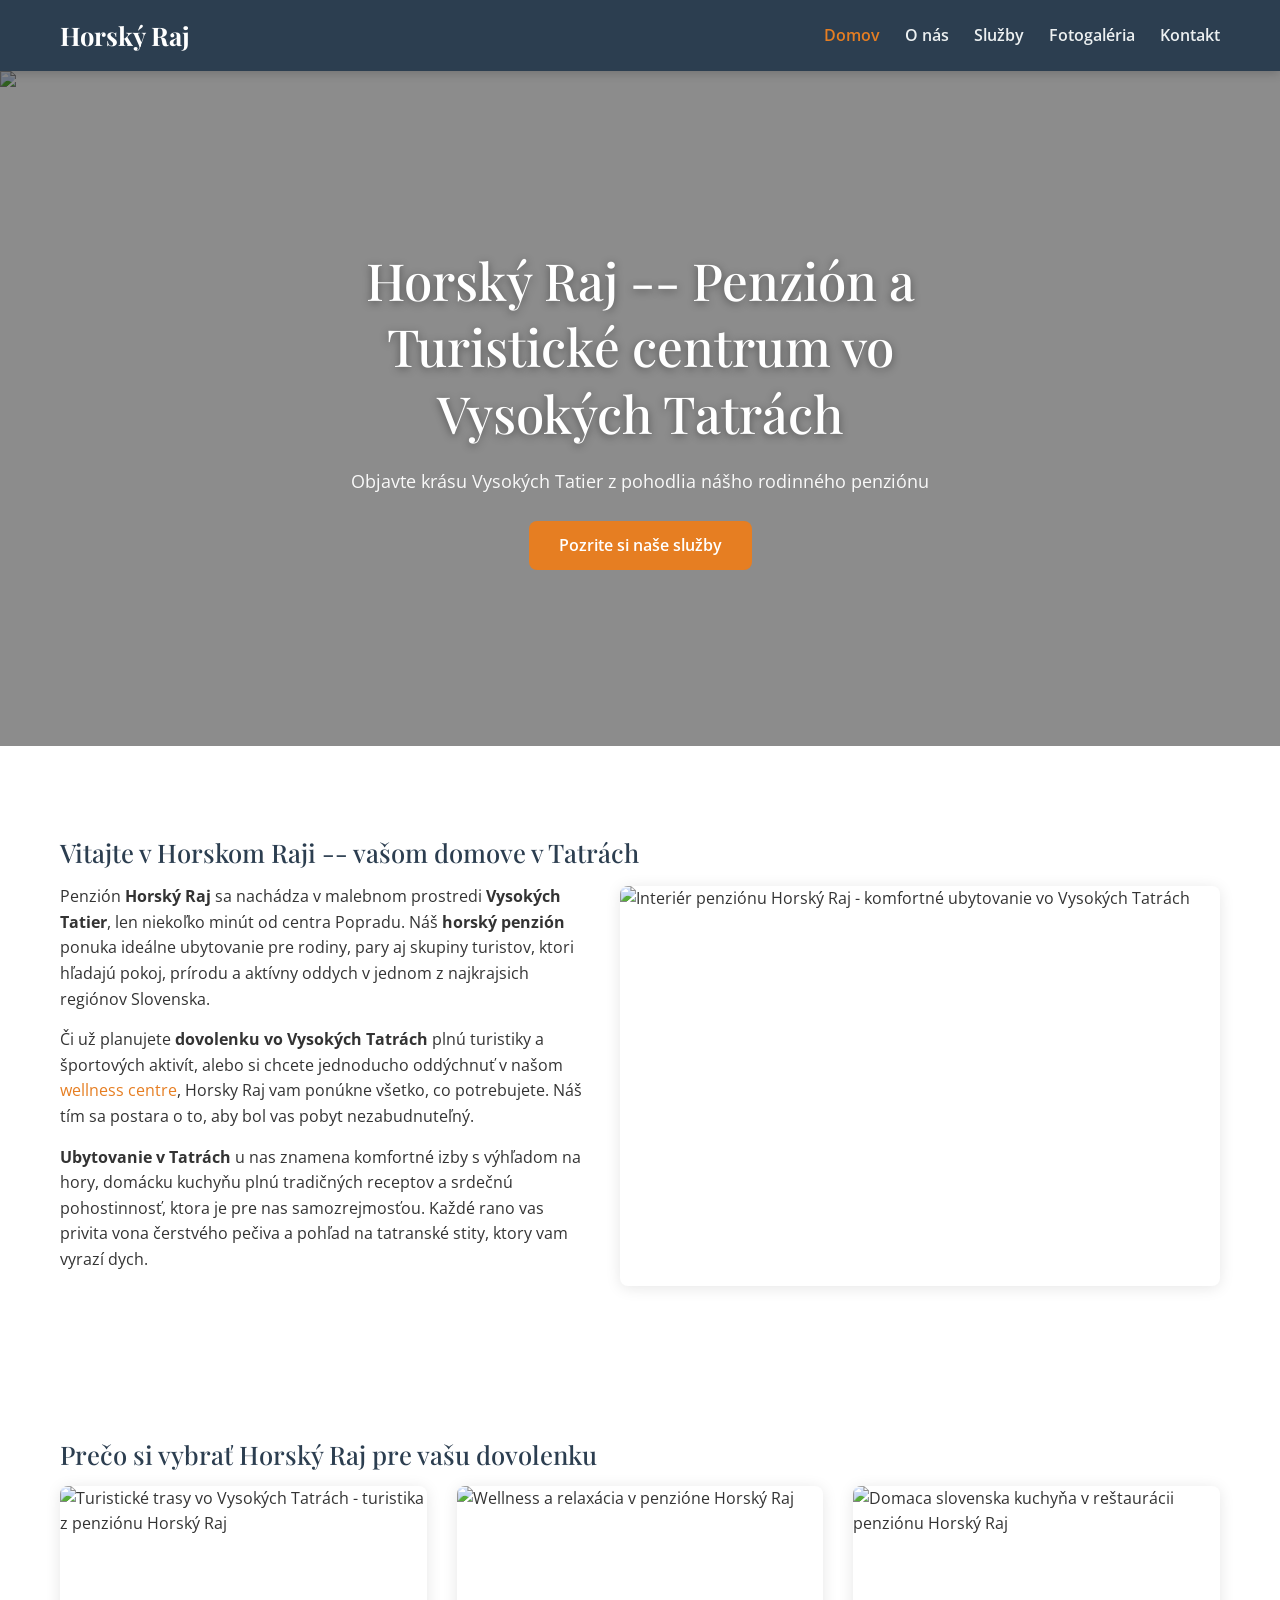
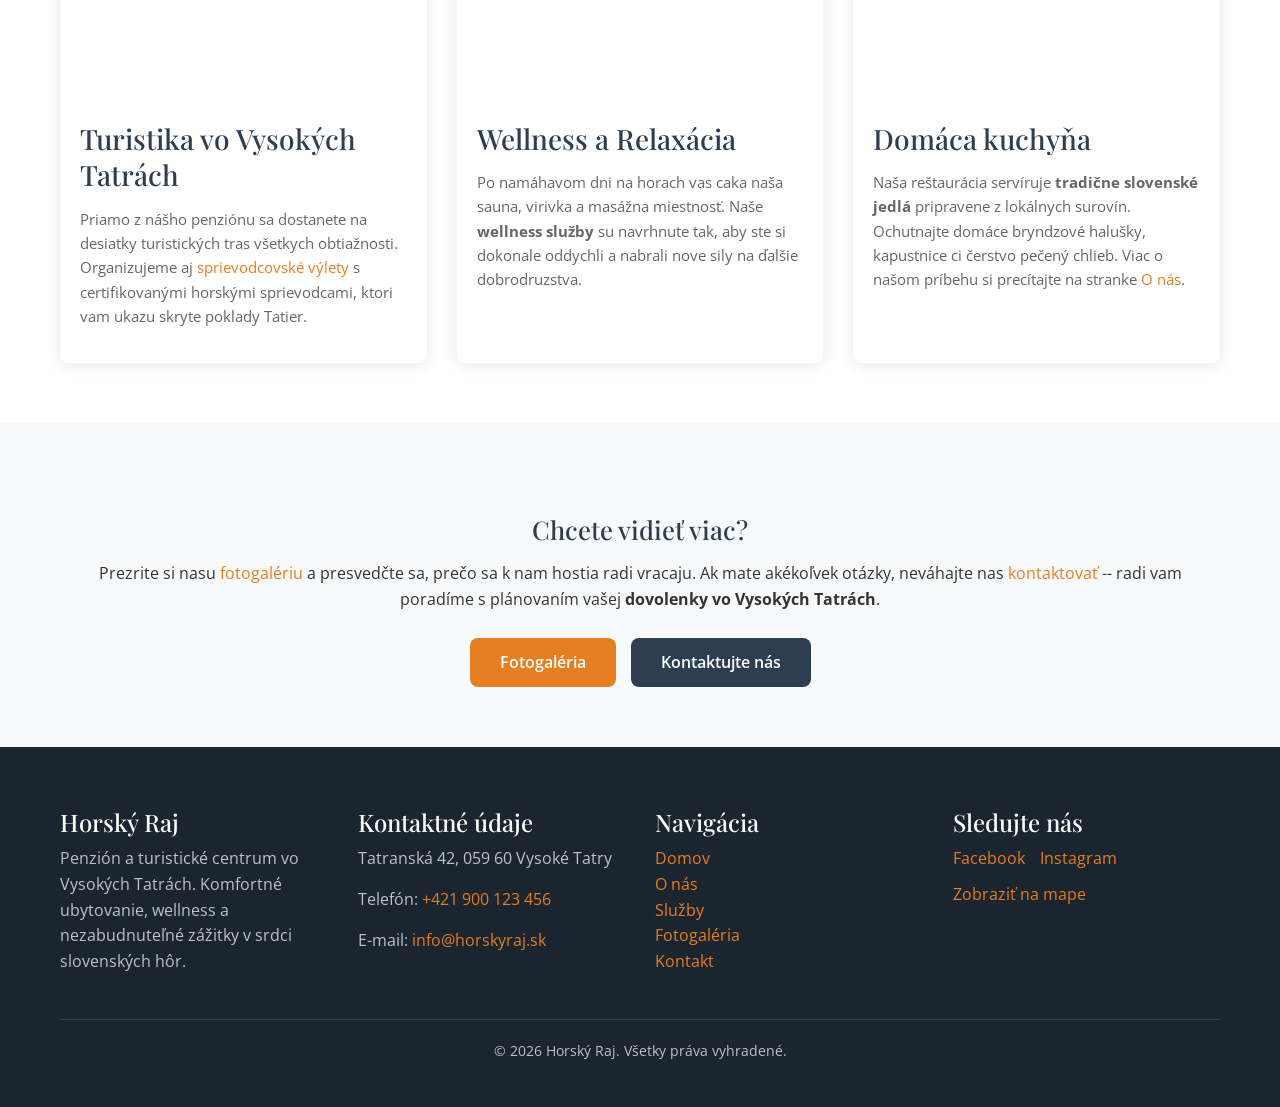
==== index.html @ 7f6a47d7 "First push" ====
<!DOCTYPE html>
<html lang="sk">
<head>
    <meta charset="UTF-8">
    <meta name="viewport" content="width=device-width, initial-scale=1.0">
    <title>Horský Raj - Penzión a Turistické centrum vo Vysokých Tatrách | Oficiálny web</title>
    <meta name="description" content="Horský Raj - penzión a turistické centrum v srdci Vysokých Tatier. Komfortné ubytovanie, wellness, turistika a nezabudnuteľná dovolenka v Tatrách.">
    <meta name="keywords" content="penzión Vysoké Tatry, ubytovanie Tatry, turistické centrum Poprad, horský penzión, dovolenka Vysoké Tatry, turistika Tatry, wellness Tatry, ubytovanie Poprad">
    <link rel="canonical" href="https://horskyraj.sk/index.html">
    <meta property="og:title" content="Horský Raj - Penzión a Turistické centrum vo Vysokých Tatrách">
    <meta property="og:description" content="Komfortné ubytovanie, wellness a turistika v srdci Vysokých Tatier. Uzite si dovolenku v Horskom Raji.">
    <meta property="og:image" content="https://horskyraj.sk/img/horsky-raj-og.jpg">
    <meta property="og:url" content="https://horskyraj.sk/index.html">
    <meta property="og:type" content="website">
    <meta property="og:locale" content="sk_SK">
    <link rel="icon" href="img/favicon.ico" type="image/x-icon">
    <link rel="preconnect" href="https://cdn.jsdelivr.net">
    <link rel="preconnect" href="https://fonts.googleapis.com">
    <link rel="preconnect" href="https://fonts.gstatic.com" crossorigin>
    <link href="https://fonts.googleapis.com/css2?family=Playfair+Display:wght@400;700&family=Open+Sans:wght@300;400;600;700&display=swap" rel="stylesheet">
<link rel="stylesheet" href="https://cdn.jsdelivr.net/npm/bootstrap@5.3.3/dist/css/bootstrap.min.css">
    <style>
        /* Critical CSS - inline for fast rendering, overrides Bootstrap */
        *{margin:0;padding:0;box-sizing:border-box}body{font-family:"Open Sans",Arial,sans-serif;color:#333;line-height:1.6}img{max-width:100%;height:auto;display:block}a{color:#e67e22;text-decoration:none}.container{max-width:1200px;margin:0 auto;padding:0 20px}h1,h2,h3,h4{font-family:"Playfair Display",Georgia,serif;color:#2c3e50;line-height:1.3}h1{font-size:2rem;margin-bottom:20px}h2{font-size:1.6rem;margin-bottom:15px;margin-top:30px}p{margin-bottom:15px}header.header{background:#2c3e50;position:sticky;top:0;z-index:1000;box-shadow:0 2px 10px rgba(0,0,0,.2)}nav.navbar{display:flex;justify-content:space-between;align-items:center;max-width:1200px;margin:0 auto;padding:15px 20px;flex-wrap:nowrap}nav.navbar .logo a{color:#fff;text-decoration:none;font-family:"Playfair Display",serif;font-size:1.6rem;font-weight:700}ul.nav-links{list-style:none !important;display:flex;gap:25px;margin:0;padding:0}ul.nav-links li{list-style:none !important;margin:0;padding:0}ul.nav-links a{color:#ecf0f1;text-decoration:none;font-weight:600;transition:color .3s}ul.nav-links a:hover,ul.nav-links a.active{color:#e67e22}.hero{position:relative;height:70vh;min-height:400px;overflow:hidden;display:flex;align-items:center;justify-content:center;text-align:center;color:#fff}.hero>img,.page-hero>img{position:absolute;top:0;left:0;width:100%;height:100%;object-fit:cover}.hero-overlay{position:absolute;top:0;left:0;width:100%;height:100%;background:rgba(0,0,0,.45)}.hero-content{position:relative;z-index:2;max-width:700px;padding:20px}.hero-content h1{color:#fff;font-size:2.2rem;text-shadow:0 2px 8px rgba(0,0,0,.4)}.hero-subtitle{font-size:1.15rem;margin-bottom:25px;opacity:.95}.page-hero{position:relative;overflow:hidden;display:flex;align-items:center;justify-content:center;text-align:center;color:#fff}.page-hero-small{height:35vh;min-height:250px}.page-hero .hero-content h1{color:#fff}.hamburger{display:none;flex-direction:column;cursor:pointer;gap:5px}.hamburger span{width:25px;height:3px;background:#fff;transition:.3s}.section{padding:60px 0}.btn-cta{display:inline-block;background-color:#e67e22;color:#fff;padding:12px 30px;border-radius:8px;font-weight:600;text-decoration:none;border:none;cursor:pointer}.footer{background-color:#1a252f;color:#bdc3c7;padding:60px 0 30px}.footer h4{color:#fff}.footer a{color:#e67e22}.footer ul{list-style:none !important;padding:0;margin:0}.footer-grid{display:grid;grid-template-columns:1fr;gap:30px}.footer-bottom{margin-top:30px;padding-top:20px;border-top:1px solid #34495e;text-align:center;font-size:.85rem}.section-intro{font-size:1.1rem;max-width:800px;margin-bottom:30px;color:#666}.gallery-filter{display:flex;flex-wrap:wrap;gap:10px;margin-bottom:30px}.filter-btn{padding:8px 20px;background-color:#f8f9fa;border:2px solid #dee2e6;border-radius:25px;cursor:pointer;font-weight:600;font-size:.9rem;color:#333;transition:all .3s}.filter-btn:hover,.filter-btn.active{background-color:#e67e22;border-color:#e67e22;color:#fff}.gallery-grid{display:grid;grid-template-columns:repeat(2,1fr);gap:10px}.gallery-item{overflow:hidden;border-radius:8px;cursor:pointer}.gallery-item img{width:100%;height:180px;object-fit:cover}.gallery-item.hidden{display:none !important}.gallery-item{display:block}.lightbox-trigger{display:block}.contact-grid{display:grid;grid-template-columns:1fr;gap:60px}.form-group{margin-bottom:20px}.form-group label{display:block;margin-bottom:6px;font-weight:600;color:#2c3e50}.form-group input,.form-group textarea{width:100%;padding:12px 15px;border:2px solid #dee2e6;border-radius:8px;font-size:1rem}.service-block{padding:30px 0;border-bottom:1px solid #e0e0e0}.service-block:last-child{border-bottom:0}.content-article{max-width:800px}.content-article h2{margin-top:0}.social-links{display:flex;gap:15px;margin-bottom:10px}.intro-grid{display:grid;grid-template-columns:1fr;gap:30px;align-items:center}.features-grid{display:grid;grid-template-columns:1fr;gap:30px}.feature-card{background:#fff;border-radius:8px;overflow:hidden;box-shadow:0 2px 15px rgba(0,0,0,.1)}.feature-card img{width:100%;height:220px;object-fit:cover}.feature-card h3{padding:15px 20px 5px;margin-top:0}.feature-card p{padding:0 20px 20px;color:#666;font-size:.95rem}.cta-section{background-color:#f8f9fa}.text-center{text-align:center}.cta-buttons{display:flex;gap:15px;justify-content:center;margin-top:25px;flex-wrap:wrap}.btn-cta-secondary{background-color:#2c3e50}.map-wrapper{border-radius:8px;overflow:hidden;box-shadow:0 2px 15px rgba(0,0,0,.1)}.map-wrapper iframe{display:block}.map-section{margin-top:60px}.contact-info-block{margin-bottom:25px}.contact-info-block h3{margin-top:0;margin-bottom:8px}.contact-info-block p{margin-bottom:5px;color:#666}.form-error{color:#e74c3c;font-size:.85rem;margin-top:4px;display:block}.form-success{background-color:#d4edda;color:#155724;padding:15px 20px;border-radius:8px;margin-top:15px}.lightbox{display:none;position:fixed;top:0;left:0;width:100%;height:100%;background-color:rgba(0,0,0,.9);z-index:2000;align-items:center;justify-content:center}.lightbox.active{display:flex}.lightbox-content{max-width:90%;max-height:85vh;text-align:center}.lightbox-content img{max-width:100%;max-height:80vh;object-fit:contain;margin:0 auto}.lightbox-caption{color:#fff;margin-top:15px}.lightbox-close{position:absolute;top:20px;right:25px;font-size:2.5rem;color:#fff;background:0;border:0;cursor:pointer;z-index:2001}.lightbox-prev,.lightbox-next{position:absolute;top:50%;transform:translateY(-50%);font-size:3rem;color:#fff;background:0;border:0;cursor:pointer;z-index:2001;padding:10px}.lightbox-prev{left:15px}.lightbox-next{right:15px}.intro-image img{border-radius:8px;box-shadow:0 2px 15px rgba(0,0,0,.1)}@media(min-width:768px){h1{font-size:2.5rem}.hero-content h1{font-size:2.8rem}.intro-grid{grid-template-columns:1.2fr 1fr}.features-grid{grid-template-columns:repeat(2,1fr)}.gallery-grid{grid-template-columns:repeat(3,1fr);gap:15px}.gallery-item img{height:200px}.contact-grid{grid-template-columns:1.2fr 1fr}.footer-grid{grid-template-columns:repeat(2,1fr)}}@media(min-width:1024px){h1{font-size:2.8rem}.hero{height:75vh}.hero-content h1{font-size:3.2rem}.features-grid{grid-template-columns:repeat(3,1fr)}.gallery-grid{grid-template-columns:repeat(4,1fr)}.gallery-item img{height:220px}.footer-grid{grid-template-columns:repeat(4,1fr)}}@media(max-width:768px){ul.nav-links{display:none;position:absolute;top:100%;left:0;width:100%;background:#2c3e50;flex-direction:column;padding:20px;gap:15px;box-shadow:0 5px 15px rgba(0,0,0,.2)}ul.nav-links.active{display:flex}.hamburger{display:flex}.hero{height:50vh;min-height:300px}.page-hero-small{height:25vh;min-height:180px}.cta-buttons{flex-direction:column;align-items:center}}
    </style>
    <link rel="stylesheet" href="css/style.min.css">
    <script type="application/ld+json">
    {
        "@context": "https://schema.org",
        "@type": "LodgingBusiness",
        "name": "Horsky Raj",
        "description": "Penzión a turistické centrum vo Vysokých Tatrách ponúkajúce komfortné ubytovanie, wellness služby a organizované turistické výlety.",
        "url": "https://horskyraj.sk",
        "telephone": "+421 900 123 456",
        "email": "info@horskyraj.sk",
        "address": {
            "@type": "PostalAddress",
            "streetAddress": "Tatranská 42",
            "addressLocality": "Vysoké Tatry",
            "postalCode": "059 60",
            "addressCountry": "SK"
        },
        "geo": {
            "@type": "GeoCoordinates",
            "latitude": "49.1399",
            "longitude": "20.2861"
        },
        "image": "https://horskyraj.sk/img/horsky-raj-og.jpg",
        "priceRange": "$$",
        "openingHours": "Mo-Su 00:00-24:00"
    }
    </script>
</head>
<body>
    <header class="header">
        <nav class="navbar" aria-label="Hlavna navigácia">
            <div class="logo">
                <a href="index.html">Horský Raj</a>
            </div>
            <div class="hamburger" id="hamburger" aria-label="Otvorit menu" role="button" tabindex="0">
                <span></span>
                <span></span>
                <span></span>
            </div>
            <ul class="nav-links" id="navLinks">
                <li><a href="index.html" class="active">Domov</a></li>
                <li><a href="o-nas.html">O nás</a></li>
                <li><a href="sluzby.html">Služby</a></li>
                <li><a href="fotogaleria.html">Fotogaléria</a></li>
                <li><a href="kontakt.html">Kontakt</a></li>
            </ul>
        </nav>
    </header>

    <section class="hero">
        <img src="https://images.unsplash.com/photo-1506905925346-21bda4d32df4?w=1920&h=1080&fit=crop&q=80" alt="Panorámatický pohľad na Vysoké Tatry - penzión Horsky Raj" width="1920" height="1080">
        <div class="hero-overlay"></div>
        <div class="hero-content">
            <h1>Horský Raj -- Penzión a Turistické centrum vo Vysokých Tatrách</h1>
            <p class="hero-subtitle">Objavte krásu Vysokých Tatier z pohodlia nášho rodinného penziónu</p>
            <a href="sluzby.html" class="btn-cta">Pozrite si naše služby</a>
        </div>
    </section>

    <main>
        <section class="section intro-section">
            <div class="container">
                <h2>Vitajte v Horskom Raji -- vašom domove v Tatrách</h2>
                <div class="intro-grid">
                    <div class="intro-text">
                        <p>
                            Penzión <strong>Horský Raj</strong> sa nachádza v malebnom prostredi <strong>Vysokých Tatier</strong>,
                            len niekoľko minút od centra Popradu. Náš <strong>horský penzión</strong> ponuka ideálne
                            ubytovanie pre rodiny, pary aj skupiny turistov, ktori hľadajú pokoj, prírodu
                            a aktívny oddych v jednom z najkrajsich regiónov Slovenska.
                        </p>
                        <p>
                            Či už planujete <strong>dovolenku vo Vysokých Tatrách</strong> plnú turistiky a športových
                            aktivít, alebo si chcete jednoducho oddýchnuť v našom <a href="sluzby.html">wellness centre</a>,
                            Horsky Raj vam ponúkne všetko, co potrebujete. Náš tím sa postara o to, aby bol
                            vas pobyt nezabudnuteľný.
                        </p>
                        <p>
                            <strong>Ubytovanie v Tatrách</strong> u nas znamena komfortné izby s výhľadom na hory,
                            domácku kuchyňu plnú tradičných receptov a srdečnú pohostinnosť, ktora je
                            pre nas samozrejmosťou. Každé rano vas privita vona čerstvého pečiva a pohľad
                            na tatranské stity, ktory vam vyrazí dych.
                        </p>
                    </div>
                    <div class="intro-image">
                        <img src="https://images.unsplash.com/photo-1578683010236-d716f9a3f461?w=600&h=400&fit=crop&q=80" alt="Interiér penziónu Horský Raj - komfortné ubytovanie vo Vysokých Tatrách" width="600" height="400" loading="lazy">
                    </div>
                </div>
            </div>
        </section>

        <section class="section features-section">
            <div class="container">
                <h2>Prečo si vybrať Horský Raj pre vašu dovolenku</h2>
                <div class="features-grid">
                    <div class="feature-card">
                        <img src="https://images.unsplash.com/photo-1551632811-561732d1e306?w=400&h=300&fit=crop&q=80" alt="Turistické trasy vo Vysokých Tatrách - turistika z penziónu Horský Raj" width="400" height="300" loading="lazy">
                        <h3>Turistika vo Vysokých Tatrách</h3>
                        <p>
                            Priamo z nášho penziónu sa dostanete na desiatky turistických tras všetkych
                            obtiažnosti. Organizujeme aj <a href="sluzby.html">sprievodcovské výlety</a> s certifikovanými
                            horskými sprievodcami, ktori vam ukazu skryte poklady Tatier.
                        </p>
                    </div>
                    <div class="feature-card">
                        <img src="https://images.unsplash.com/photo-1507652313519-d4e9174996dd?w=400&h=300&fit=crop&q=80" alt="Wellness a relaxácia v penzióne Horský Raj" width="400" height="300" loading="lazy">
                        <h3>Wellness a Relaxácia</h3>
                        <p>
                            Po namáhavom dni na horach vas caka naša sauna, virivka a masážna miestnosť.
                            Naše <strong>wellness služby</strong> su navrhnute tak, aby ste si dokonale oddychli
                            a nabrali nove sily na ďalšie dobrodruzstva.
                        </p>
                    </div>
                    <div class="feature-card">
                        <img src="https://images.unsplash.com/photo-1414235077428-338989a2e8c0?w=400&h=300&fit=crop&q=80" alt="Domaca slovenska kuchyňa v reštaurácii penziónu Horský Raj" width="400" height="300" loading="lazy">
                        <h3>Domáca kuchyňa</h3>
                        <p>
                            Naša reštaurácia servíruje <strong>tradične slovenské jedlá</strong> pripravene z lokálnych
                            surovín. Ochutnajte domáce bryndzové halušky, kapustnice ci čerstvo pečený
                            chlieb. Viac o našom príbehu si precítajte na stranke
                            <a href="o-nas.html">O nás</a>.
                        </p>
                    </div>
                </div>
            </div>
        </section>

        <section class="section cta-section">
            <div class="container text-center">
                <h2>Chcete vidieť viac?</h2>
                <p>
                    Prezrite si nasu <a href="fotogaleria.html">fotogalériu</a> a presvedčte sa, prečo sa k nam
                    hostia radi vracaju. Ak mate akékoľvek otázky, neváhajte nas
                    <a href="kontakt.html">kontaktovať</a> -- radi vam poradíme s plánovaním vašej
                    <strong>dovolenky vo Vysokých Tatrách</strong>.
                </p>
                <div class="cta-buttons">
                    <a href="fotogaleria.html" class="btn-cta">Fotogaléria</a>
                    <a href="kontakt.html" class="btn-cta btn-cta-secondary">Kontaktujte nás</a>
                </div>
            </div>
        </section>
    </main>

    <footer class="footer">
        <div class="container">
            <div class="footer-grid">
                <div class="footer-col">
                    <h4>Horský Raj</h4>
                    <p>Penzión a turistické centrum vo Vysokých Tatrách. Komfortné ubytovanie, wellness a nezabudnuteľné zážitky v srdci slovenských hôr.</p>
                </div>
                <div class="footer-col">
                    <h4>Kontaktné údaje</h4>
                    <p>Tatranská 42, 059 60 Vysoké Tatry</p>
                    <p>Telefón: <a href="tel:+421900123456">+421 900 123 456</a></p>
                    <p>E-mail: <a href="mailto:info@horskyraj.sk">info@horskyraj.sk</a></p>
                </div>
                <div class="footer-col">
                    <h4>Navigácia</h4>
                    <ul>
                        <li><a href="index.html">Domov</a></li>
                        <li><a href="o-nas.html">O nás</a></li>
                        <li><a href="sluzby.html">Služby</a></li>
                        <li><a href="fotogaleria.html">Fotogaléria</a></li>
                        <li><a href="kontakt.html">Kontakt</a></li>
                    </ul>
                </div>
                <div class="footer-col">
                    <h4>Sledujte nás</h4>
                    <div class="social-links">
                        <a href="https://facebook.com/horskyraj" target="_blank" rel="noopener noreferrer" aria-label="Facebook">Facebook</a>
                        <a href="https://instagram.com/horskyraj" target="_blank" rel="noopener noreferrer" aria-label="Instagram">Instagram</a>
                    </div>
                    <p class="footer-map-link"><a href="https://maps.google.com/?q=49.1399,20.2861" target="_blank" rel="noopener noreferrer">Zobraziť na mape</a></p>
                </div>
            </div>
            <div class="footer-bottom">
                <p>&copy; 2026 Horský Raj. Všetky práva vyhradené.</p>
            </div>
        </div>
    </footer>

    <!-- Google Analytics GA4 -->
    <!-- <script async src="https://www.googletagmanager.com/gtag/js?id=G-XXXXXXXXXX"></script>
    <script>
        window.dataLayer = window.dataLayer || [];
        function gtag(){dataLayer.push(arguments);}
        gtag('js', new Date());
        gtag('config', 'G-XXXXXXXXXX');
    </script> -->

    <script src="https://cdn.jsdelivr.net/npm/jquery@3.7.1/dist/jquery.min.js"></script>
    <script src="js/main.min.js" defer></script>
</body>
</html>
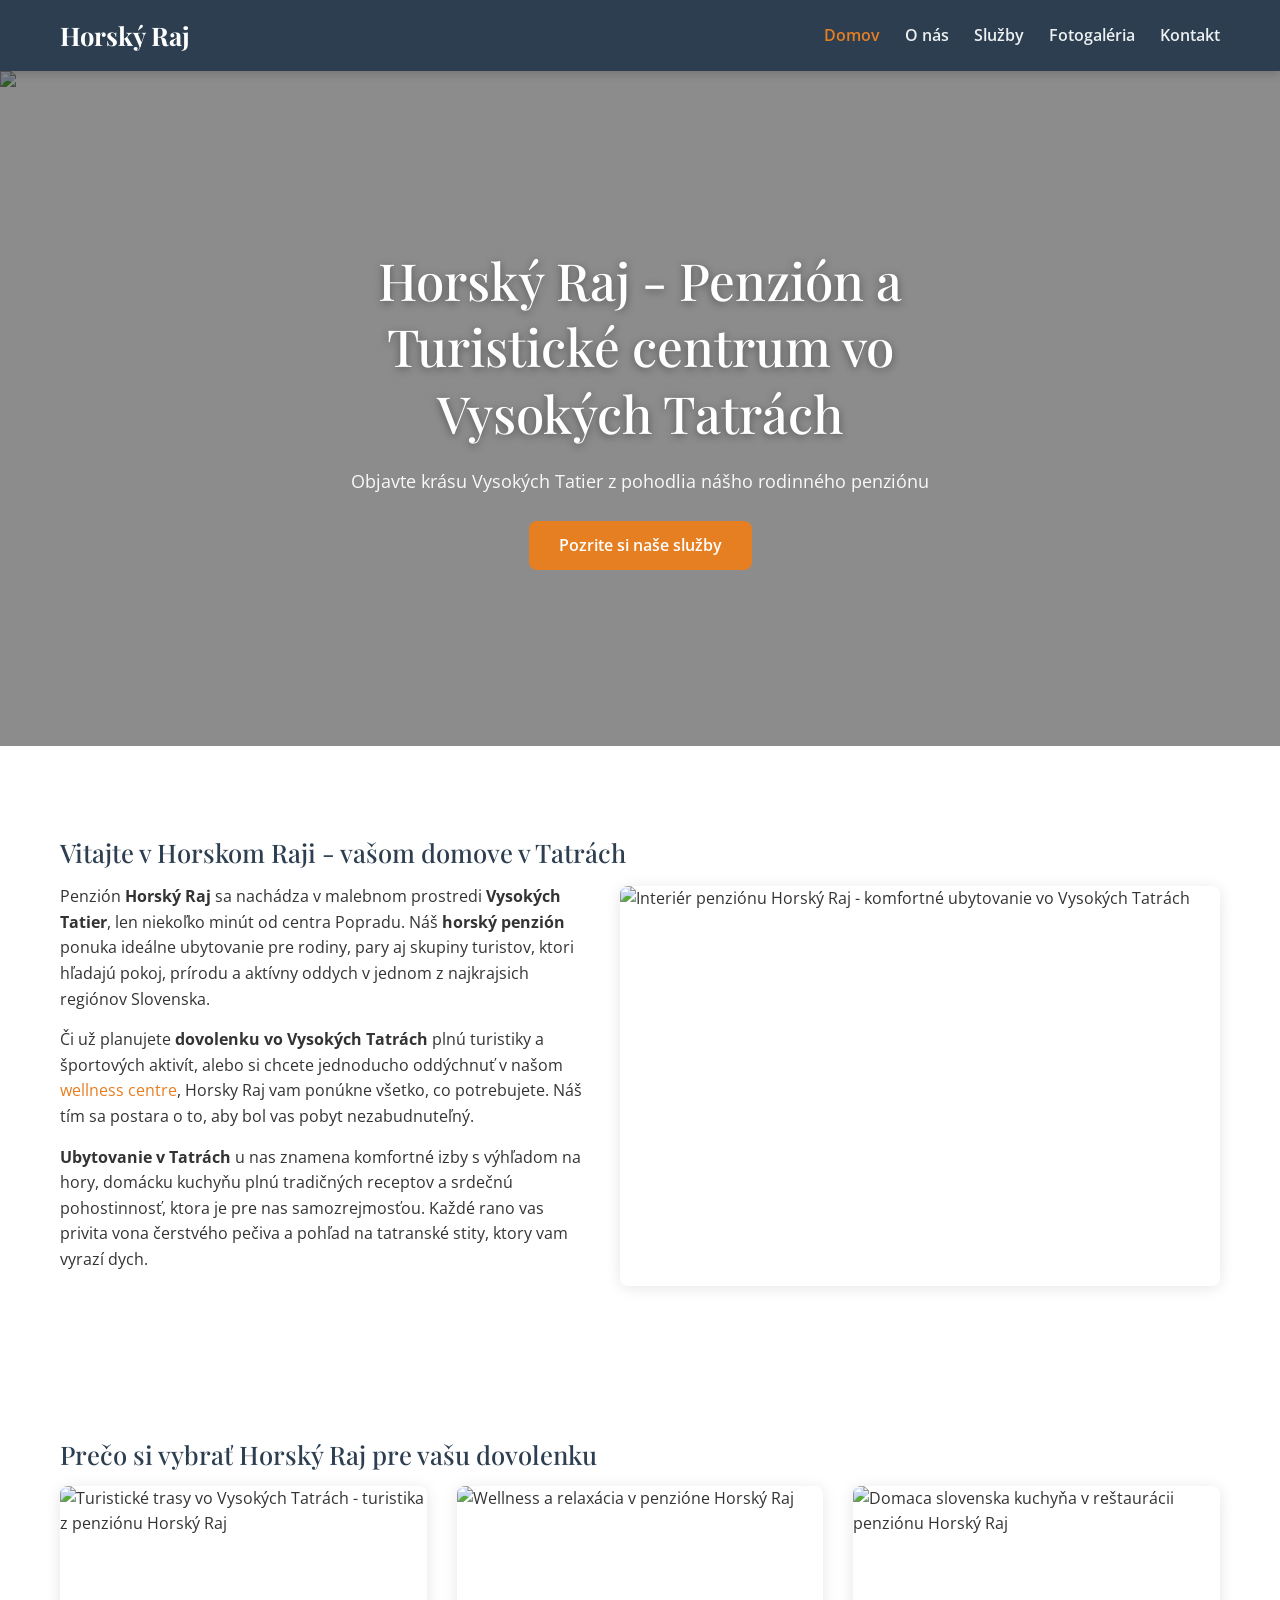
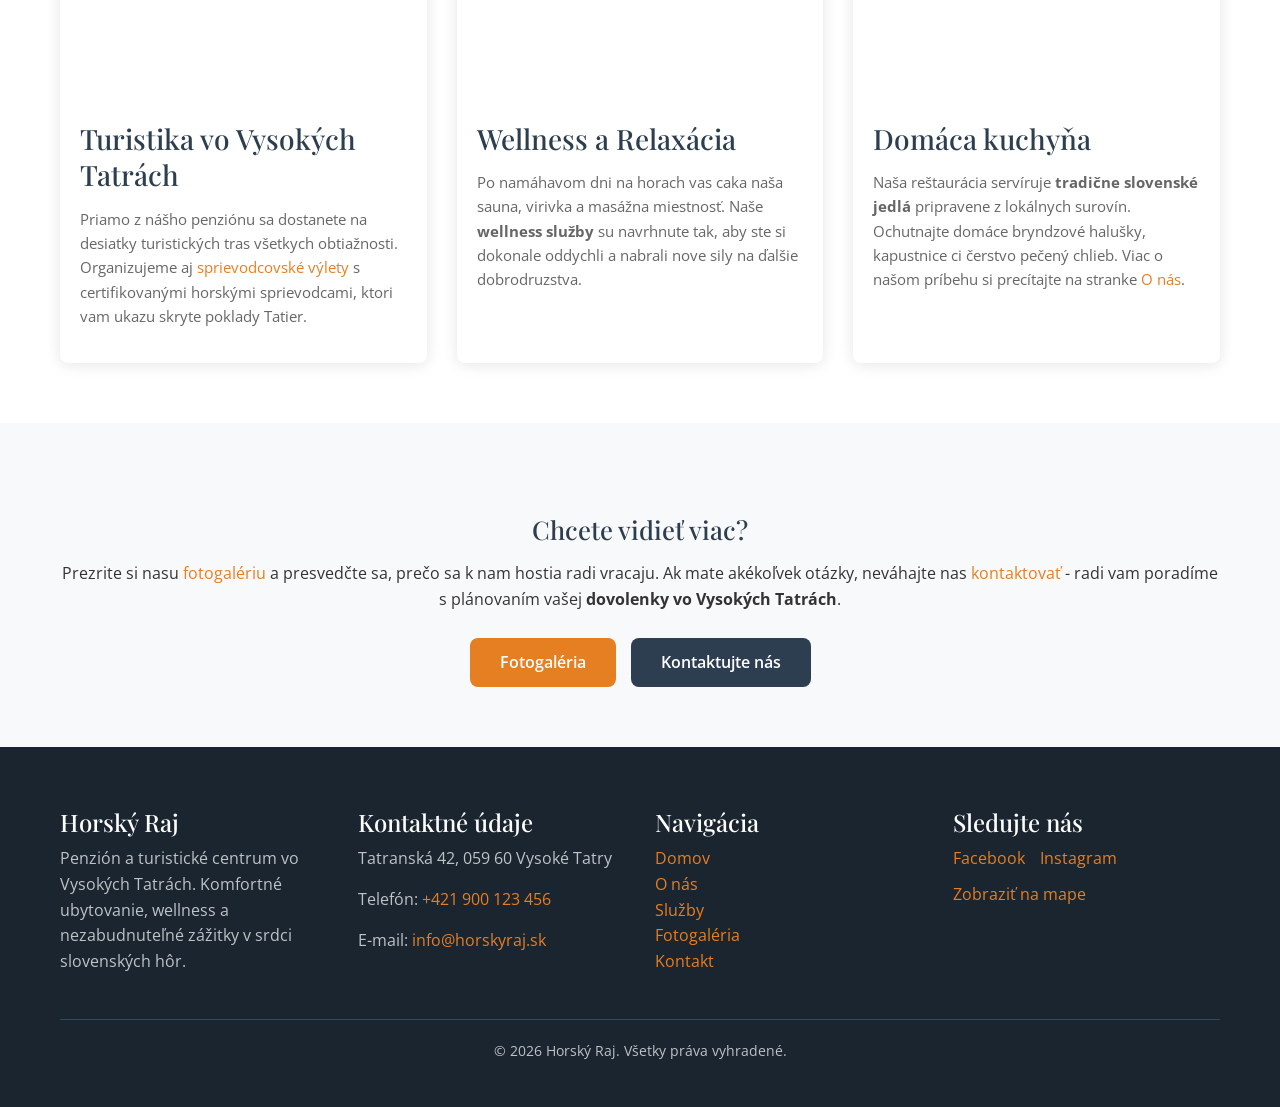
==== commit 99484284: "Update index.html" ====
--- a/index.html
+++ b/index.html
@@ -1,6 +1,15 @@
 <!DOCTYPE html>
 <html lang="sk">
 <head>
+    <!-- Google tag (gtag.js) -->
+<script async src="https://www.googletagmanager.com/gtag/js?id=G-PCBCN3Z1TP"></script>
+<script>
+  window.dataLayer = window.dataLayer || [];
+  function gtag(){dataLayer.push(arguments);}
+  gtag('js', new Date());
+
+  gtag('config', 'G-PCBCN3Z1TP');
+</script>
     <meta charset="UTF-8">
     <meta name="viewport" content="width=device-width, initial-scale=1.0">
     <title>Horský Raj - Penzión a Turistické centrum vo Vysokých Tatrách | Oficiálny web</title>
@@ -76,7 +85,7 @@
         <img src="https://images.unsplash.com/photo-1506905925346-21bda4d32df4?w=1920&h=1080&fit=crop&q=80" alt="Panorámatický pohľad na Vysoké Tatry - penzión Horsky Raj" width="1920" height="1080">
         <div class="hero-overlay"></div>
         <div class="hero-content">
-            <h1>Horský Raj -- Penzión a Turistické centrum vo Vysokých Tatrách</h1>
+            <h1>Horský Raj - Penzión a Turistické centrum vo Vysokých Tatrách</h1>
             <p class="hero-subtitle">Objavte krásu Vysokých Tatier z pohodlia nášho rodinného penziónu</p>
             <a href="sluzby.html" class="btn-cta">Pozrite si naše služby</a>
         </div>
@@ -85,7 +94,7 @@
     <main>
         <section class="section intro-section">
             <div class="container">
-                <h2>Vitajte v Horskom Raji -- vašom domove v Tatrách</h2>
+                <h2>Vitajte v Horskom Raji - vašom domove v Tatrách</h2>
                 <div class="intro-grid">
                     <div class="intro-text">
                         <p>
@@ -156,7 +165,7 @@
                 <p>
                     Prezrite si nasu <a href="fotogaleria.html">fotogalériu</a> a presvedčte sa, prečo sa k nam
                     hostia radi vracaju. Ak mate akékoľvek otázky, neváhajte nas
-                    <a href="kontakt.html">kontaktovať</a> -- radi vam poradíme s plánovaním vašej
+                    <a href="kontakt.html">kontaktovať</a> - radi vam poradíme s plánovaním vašej
                     <strong>dovolenky vo Vysokých Tatrách</strong>.
                 </p>
                 <div class="cta-buttons">
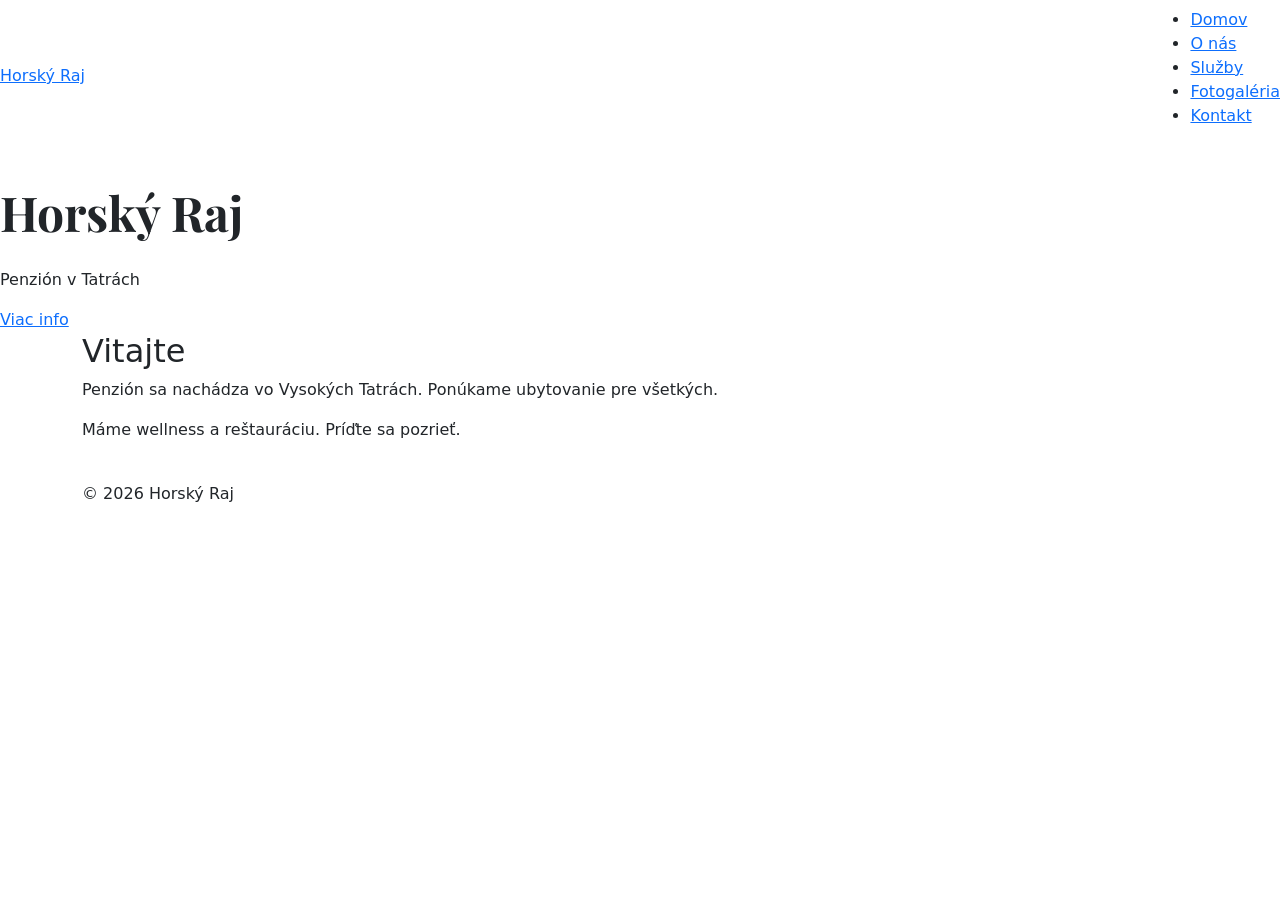
==== commit 75f2d3d0: "Update index.html" ====
--- a/index.html
+++ b/index.html
@@ -1,78 +1,32 @@
 <!DOCTYPE html>
 <html lang="sk">
 <head>
-    <!-- Google tag (gtag.js) -->
-<script async src="https://www.googletagmanager.com/gtag/js?id=G-PCBCN3Z1TP"></script>
-<script>
-  window.dataLayer = window.dataLayer || [];
-  function gtag(){dataLayer.push(arguments);}
-  gtag('js', new Date());
-
-  gtag('config', 'G-PCBCN3Z1TP');
-</script>
     <meta charset="UTF-8">
     <meta name="viewport" content="width=device-width, initial-scale=1.0">
-    <title>Horský Raj - Penzión a Turistické centrum vo Vysokých Tatrách | Oficiálny web</title>
-    <meta name="description" content="Horský Raj - penzión a turistické centrum v srdci Vysokých Tatier. Komfortné ubytovanie, wellness, turistika a nezabudnuteľná dovolenka v Tatrách.">
-    <meta name="keywords" content="penzión Vysoké Tatry, ubytovanie Tatry, turistické centrum Poprad, horský penzión, dovolenka Vysoké Tatry, turistika Tatry, wellness Tatry, ubytovanie Poprad">
-    <link rel="canonical" href="https://horskyraj.sk/index.html">
-    <meta property="og:title" content="Horský Raj - Penzión a Turistické centrum vo Vysokých Tatrách">
-    <meta property="og:description" content="Komfortné ubytovanie, wellness a turistika v srdci Vysokých Tatier. Uzite si dovolenku v Horskom Raji.">
-    <meta property="og:image" content="https://horskyraj.sk/img/horsky-raj-og.jpg">
-    <meta property="og:url" content="https://horskyraj.sk/index.html">
-    <meta property="og:type" content="website">
-    <meta property="og:locale" content="sk_SK">
-    <link rel="icon" href="img/favicon.ico" type="image/x-icon">
-    <link rel="preconnect" href="https://cdn.jsdelivr.net">
-    <link rel="preconnect" href="https://fonts.googleapis.com">
-    <link rel="preconnect" href="https://fonts.gstatic.com" crossorigin>
+    <title>Web</title> 
+    <!-- SEO a meta tagy boli odstránené -->
+    
     <link href="https://fonts.googleapis.com/css2?family=Playfair+Display:wght@400;700&family=Open+Sans:wght@300;400;600;700&display=swap" rel="stylesheet">
-<link rel="stylesheet" href="https://cdn.jsdelivr.net/npm/bootstrap@5.3.3/dist/css/bootstrap.min.css">
+    <link rel="stylesheet" href="https://cdn.jsdelivr.net/npm/bootstrap@5.3.3/dist/css/bootstrap.min.css">
+    
+    <!-- Odkaz na veľký, neminifikovaný CSS súbor (simulácia) -->
+    <link rel="stylesheet" href="css/style.css"> 
+    
     <style>
-        /* Critical CSS - inline for fast rendering, overrides Bootstrap */
-        *{margin:0;padding:0;box-sizing:border-box}body{font-family:"Open Sans",Arial,sans-serif;color:#333;line-height:1.6}img{max-width:100%;height:auto;display:block}a{color:#e67e22;text-decoration:none}.container{max-width:1200px;margin:0 auto;padding:0 20px}h1,h2,h3,h4{font-family:"Playfair Display",Georgia,serif;color:#2c3e50;line-height:1.3}h1{font-size:2rem;margin-bottom:20px}h2{font-size:1.6rem;margin-bottom:15px;margin-top:30px}p{margin-bottom:15px}header.header{background:#2c3e50;position:sticky;top:0;z-index:1000;box-shadow:0 2px 10px rgba(0,0,0,.2)}nav.navbar{display:flex;justify-content:space-between;align-items:center;max-width:1200px;margin:0 auto;padding:15px 20px;flex-wrap:nowrap}nav.navbar .logo a{color:#fff;text-decoration:none;font-family:"Playfair Display",serif;font-size:1.6rem;font-weight:700}ul.nav-links{list-style:none !important;display:flex;gap:25px;margin:0;padding:0}ul.nav-links li{list-style:none !important;margin:0;padding:0}ul.nav-links a{color:#ecf0f1;text-decoration:none;font-weight:600;transition:color .3s}ul.nav-links a:hover,ul.nav-links a.active{color:#e67e22}.hero{position:relative;height:70vh;min-height:400px;overflow:hidden;display:flex;align-items:center;justify-content:center;text-align:center;color:#fff}.hero>img,.page-hero>img{position:absolute;top:0;left:0;width:100%;height:100%;object-fit:cover}.hero-overlay{position:absolute;top:0;left:0;width:100%;height:100%;background:rgba(0,0,0,.45)}.hero-content{position:relative;z-index:2;max-width:700px;padding:20px}.hero-content h1{color:#fff;font-size:2.2rem;text-shadow:0 2px 8px rgba(0,0,0,.4)}.hero-subtitle{font-size:1.15rem;margin-bottom:25px;opacity:.95}.page-hero{position:relative;overflow:hidden;display:flex;align-items:center;justify-content:center;text-align:center;color:#fff}.page-hero-small{height:35vh;min-height:250px}.page-hero .hero-content h1{color:#fff}.hamburger{display:none;flex-direction:column;cursor:pointer;gap:5px}.hamburger span{width:25px;height:3px;background:#fff;transition:.3s}.section{padding:60px 0}.btn-cta{display:inline-block;background-color:#e67e22;color:#fff;padding:12px 30px;border-radius:8px;font-weight:600;text-decoration:none;border:none;cursor:pointer}.footer{background-color:#1a252f;color:#bdc3c7;padding:60px 0 30px}.footer h4{color:#fff}.footer a{color:#e67e22}.footer ul{list-style:none !important;padding:0;margin:0}.footer-grid{display:grid;grid-template-columns:1fr;gap:30px}.footer-bottom{margin-top:30px;padding-top:20px;border-top:1px solid #34495e;text-align:center;font-size:.85rem}.section-intro{font-size:1.1rem;max-width:800px;margin-bottom:30px;color:#666}.gallery-filter{display:flex;flex-wrap:wrap;gap:10px;margin-bottom:30px}.filter-btn{padding:8px 20px;background-color:#f8f9fa;border:2px solid #dee2e6;border-radius:25px;cursor:pointer;font-weight:600;font-size:.9rem;color:#333;transition:all .3s}.filter-btn:hover,.filter-btn.active{background-color:#e67e22;border-color:#e67e22;color:#fff}.gallery-grid{display:grid;grid-template-columns:repeat(2,1fr);gap:10px}.gallery-item{overflow:hidden;border-radius:8px;cursor:pointer}.gallery-item img{width:100%;height:180px;object-fit:cover}.gallery-item.hidden{display:none !important}.gallery-item{display:block}.lightbox-trigger{display:block}.contact-grid{display:grid;grid-template-columns:1fr;gap:60px}.form-group{margin-bottom:20px}.form-group label{display:block;margin-bottom:6px;font-weight:600;color:#2c3e50}.form-group input,.form-group textarea{width:100%;padding:12px 15px;border:2px solid #dee2e6;border-radius:8px;font-size:1rem}.service-block{padding:30px 0;border-bottom:1px solid #e0e0e0}.service-block:last-child{border-bottom:0}.content-article{max-width:800px}.content-article h2{margin-top:0}.social-links{display:flex;gap:15px;margin-bottom:10px}.intro-grid{display:grid;grid-template-columns:1fr;gap:30px;align-items:center}.features-grid{display:grid;grid-template-columns:1fr;gap:30px}.feature-card{background:#fff;border-radius:8px;overflow:hidden;box-shadow:0 2px 15px rgba(0,0,0,.1)}.feature-card img{width:100%;height:220px;object-fit:cover}.feature-card h3{padding:15px 20px 5px;margin-top:0}.feature-card p{padding:0 20px 20px;color:#666;font-size:.95rem}.cta-section{background-color:#f8f9fa}.text-center{text-align:center}.cta-buttons{display:flex;gap:15px;justify-content:center;margin-top:25px;flex-wrap:wrap}.btn-cta-secondary{background-color:#2c3e50}.map-wrapper{border-radius:8px;overflow:hidden;box-shadow:0 2px 15px rgba(0,0,0,.1)}.map-wrapper iframe{display:block}.map-section{margin-top:60px}.contact-info-block{margin-bottom:25px}.contact-info-block h3{margin-top:0;margin-bottom:8px}.contact-info-block p{margin-bottom:5px;color:#666}.form-error{color:#e74c3c;font-size:.85rem;margin-top:4px;display:block}.form-success{background-color:#d4edda;color:#155724;padding:15px 20px;border-radius:8px;margin-top:15px}.lightbox{display:none;position:fixed;top:0;left:0;width:100%;height:100%;background-color:rgba(0,0,0,.9);z-index:2000;align-items:center;justify-content:center}.lightbox.active{display:flex}.lightbox-content{max-width:90%;max-height:85vh;text-align:center}.lightbox-content img{max-width:100%;max-height:80vh;object-fit:contain;margin:0 auto}.lightbox-caption{color:#fff;margin-top:15px}.lightbox-close{position:absolute;top:20px;right:25px;font-size:2.5rem;color:#fff;background:0;border:0;cursor:pointer;z-index:2001}.lightbox-prev,.lightbox-next{position:absolute;top:50%;transform:translateY(-50%);font-size:3rem;color:#fff;background:0;border:0;cursor:pointer;z-index:2001;padding:10px}.lightbox-prev{left:15px}.lightbox-next{right:15px}.intro-image img{border-radius:8px;box-shadow:0 2px 15px rgba(0,0,0,.1)}@media(min-width:768px){h1{font-size:2.5rem}.hero-content h1{font-size:2.8rem}.intro-grid{grid-template-columns:1.2fr 1fr}.features-grid{grid-template-columns:repeat(2,1fr)}.gallery-grid{grid-template-columns:repeat(3,1fr);gap:15px}.gallery-item img{height:200px}.contact-grid{grid-template-columns:1.2fr 1fr}.footer-grid{grid-template-columns:repeat(2,1fr)}}@media(min-width:1024px){h1{font-size:2.8rem}.hero{height:75vh}.hero-content h1{font-size:3.2rem}.features-grid{grid-template-columns:repeat(3,1fr)}.gallery-grid{grid-template-columns:repeat(4,1fr)}.gallery-item img{height:220px}.footer-grid{grid-template-columns:repeat(4,1fr)}}@media(max-width:768px){ul.nav-links{display:none;position:absolute;top:100%;left:0;width:100%;background:#2c3e50;flex-direction:column;padding:20px;gap:15px;box-shadow:0 5px 15px rgba(0,0,0,.2)}ul.nav-links.active{display:flex}.hamburger{display:flex}.hero{height:50vh;min-height:300px}.page-hero-small{height:25vh;min-height:180px}.cta-buttons{flex-direction:column;align-items:center}}
+        /* Odstránené Critical CSS - všetko sa načítava externe a pomaly */
     </style>
-    <link rel="stylesheet" href="css/style.min.css">
-    <script type="application/ld+json">
-    {
-        "@context": "https://schema.org",
-        "@type": "LodgingBusiness",
-        "name": "Horsky Raj",
-        "description": "Penzión a turistické centrum vo Vysokých Tatrách ponúkajúce komfortné ubytovanie, wellness služby a organizované turistické výlety.",
-        "url": "https://horskyraj.sk",
-        "telephone": "+421 900 123 456",
-        "email": "info@horskyraj.sk",
-        "address": {
-            "@type": "PostalAddress",
-            "streetAddress": "Tatranská 42",
-            "addressLocality": "Vysoké Tatry",
-            "postalCode": "059 60",
-            "addressCountry": "SK"
-        },
-        "geo": {
-            "@type": "GeoCoordinates",
-            "latitude": "49.1399",
-            "longitude": "20.2861"
-        },
-        "image": "https://horskyraj.sk/img/horsky-raj-og.jpg",
-        "priceRange": "$$",
-        "openingHours": "Mo-Su 00:00-24:00"
-    }
-    </script>
 </head>
 <body>
     <header class="header">
-        <nav class="navbar" aria-label="Hlavna navigácia">
+        <nav class="navbar"> <!-- aria-label odstránený -->
             <div class="logo">
                 <a href="index.html">Horský Raj</a>
             </div>
-            <div class="hamburger" id="hamburger" aria-label="Otvorit menu" role="button" tabindex="0">
-                <span></span>
-                <span></span>
-                <span></span>
+            <div class="hamburger" id="hamburger">
+                <span></span><span></span><span></span>
             </div>
             <ul class="nav-links" id="navLinks">
-                <li><a href="index.html" class="active">Domov</a></li>
+                <li><a href="index.html">Domov</a></li>
                 <li><a href="o-nas.html">O nás</a></li>
                 <li><a href="sluzby.html">Služby</a></li>
                 <li><a href="fotogaleria.html">Fotogaléria</a></li>
@@ -82,95 +36,31 @@
     </header>
 
     <section class="hero">
-        <img src="https://images.unsplash.com/photo-1506905925346-21bda4d32df4?w=1920&h=1080&fit=crop&q=80" alt="Panorámatický pohľad na Vysoké Tatry - penzión Horsky Raj" width="1920" height="1080">
+        <!-- Odstránené width, height a správny ALT - simulácia CLS -->
+        <img src="https://images.unsplash.com/photo-1506905925346-21bda4d32df4?w=1920" alt="">
         <div class="hero-overlay"></div>
         <div class="hero-content">
-            <h1>Horský Raj - Penzión a Turistické centrum vo Vysokých Tatrách</h1>
-            <p class="hero-subtitle">Objavte krásu Vysokých Tatier z pohodlia nášho rodinného penziónu</p>
-            <a href="sluzby.html" class="btn-cta">Pozrite si naše služby</a>
+            <!-- H1 zmenené na DIV - zlé pre SEO hierarchiu -->
+            <div style="font-size: 3rem; font-weight: bold; font-family: 'Playfair Display'; margin-bottom: 20px;">Horský Raj</div>
+            <p class="hero-subtitle">Penzión v Tatrách</p>
+            <a href="sluzby.html" class="btn-cta">Viac info</a>
         </div>
     </section>
 
     <main>
-        <section class="section intro-section">
+        <section class="section">
             <div class="container">
-                <h2>Vitajte v Horskom Raji - vašom domove v Tatrách</h2>
+                <h2>Vitajte</h2>
                 <div class="intro-grid">
                     <div class="intro-text">
-                        <p>
-                            Penzión <strong>Horský Raj</strong> sa nachádza v malebnom prostredi <strong>Vysokých Tatier</strong>,
-                            len niekoľko minút od centra Popradu. Náš <strong>horský penzión</strong> ponuka ideálne
-                            ubytovanie pre rodiny, pary aj skupiny turistov, ktori hľadajú pokoj, prírodu
-                            a aktívny oddych v jednom z najkrajsich regiónov Slovenska.
-                        </p>
-                        <p>
-                            Či už planujete <strong>dovolenku vo Vysokých Tatrách</strong> plnú turistiky a športových
-                            aktivít, alebo si chcete jednoducho oddýchnuť v našom <a href="sluzby.html">wellness centre</a>,
-                            Horsky Raj vam ponúkne všetko, co potrebujete. Náš tím sa postara o to, aby bol
-                            vas pobyt nezabudnuteľný.
-                        </p>
-                        <p>
-                            <strong>Ubytovanie v Tatrách</strong> u nas znamena komfortné izby s výhľadom na hory,
-                            domácku kuchyňu plnú tradičných receptov a srdečnú pohostinnosť, ktora je
-                            pre nas samozrejmosťou. Každé rano vas privita vona čerstvého pečiva a pohľad
-                            na tatranské stity, ktory vam vyrazí dych.
-                        </p>
+                        <!-- Odstránené <strong> tagy pre kľúčové slová -->
+                        <p>Penzión sa nachádza vo Vysokých Tatrách. Ponúkame ubytovanie pre všetkých.</p>
+                        <p>Máme wellness a reštauráciu. Príďte sa pozrieť.</p>
                     </div>
                     <div class="intro-image">
-                        <img src="https://images.unsplash.com/photo-1578683010236-d716f9a3f461?w=600&h=400&fit=crop&q=80" alt="Interiér penziónu Horský Raj - komfortné ubytovanie vo Vysokých Tatrách" width="600" height="400" loading="lazy">
+                        <!-- Chýbajúci lazy loading a ALT -->
+                        <img src="https://images.unsplash.com/photo-1578683010236-d716f9a3f461?w=600" alt="">
                     </div>
-                </div>
-            </div>
-        </section>
-
-        <section class="section features-section">
-            <div class="container">
-                <h2>Prečo si vybrať Horský Raj pre vašu dovolenku</h2>
-                <div class="features-grid">
-                    <div class="feature-card">
-                        <img src="https://images.unsplash.com/photo-1551632811-561732d1e306?w=400&h=300&fit=crop&q=80" alt="Turistické trasy vo Vysokých Tatrách - turistika z penziónu Horský Raj" width="400" height="300" loading="lazy">
-                        <h3>Turistika vo Vysokých Tatrách</h3>
-                        <p>
-                            Priamo z nášho penziónu sa dostanete na desiatky turistických tras všetkych
-                            obtiažnosti. Organizujeme aj <a href="sluzby.html">sprievodcovské výlety</a> s certifikovanými
-                            horskými sprievodcami, ktori vam ukazu skryte poklady Tatier.
-                        </p>
-                    </div>
-                    <div class="feature-card">
-                        <img src="https://images.unsplash.com/photo-1507652313519-d4e9174996dd?w=400&h=300&fit=crop&q=80" alt="Wellness a relaxácia v penzióne Horský Raj" width="400" height="300" loading="lazy">
-                        <h3>Wellness a Relaxácia</h3>
-                        <p>
-                            Po namáhavom dni na horach vas caka naša sauna, virivka a masážna miestnosť.
-                            Naše <strong>wellness služby</strong> su navrhnute tak, aby ste si dokonale oddychli
-                            a nabrali nove sily na ďalšie dobrodruzstva.
-                        </p>
-                    </div>
-                    <div class="feature-card">
-                        <img src="https://images.unsplash.com/photo-1414235077428-338989a2e8c0?w=400&h=300&fit=crop&q=80" alt="Domaca slovenska kuchyňa v reštaurácii penziónu Horský Raj" width="400" height="300" loading="lazy">
-                        <h3>Domáca kuchyňa</h3>
-                        <p>
-                            Naša reštaurácia servíruje <strong>tradične slovenské jedlá</strong> pripravene z lokálnych
-                            surovín. Ochutnajte domáce bryndzové halušky, kapustnice ci čerstvo pečený
-                            chlieb. Viac o našom príbehu si precítajte na stranke
-                            <a href="o-nas.html">O nás</a>.
-                        </p>
-                    </div>
-                </div>
-            </div>
-        </section>
-
-        <section class="section cta-section">
-            <div class="container text-center">
-                <h2>Chcete vidieť viac?</h2>
-                <p>
-                    Prezrite si nasu <a href="fotogaleria.html">fotogalériu</a> a presvedčte sa, prečo sa k nam
-                    hostia radi vracaju. Ak mate akékoľvek otázky, neváhajte nas
-                    <a href="kontakt.html">kontaktovať</a> - radi vam poradíme s plánovaním vašej
-                    <strong>dovolenky vo Vysokých Tatrách</strong>.
-                </p>
-                <div class="cta-buttons">
-                    <a href="fotogaleria.html" class="btn-cta">Fotogaléria</a>
-                    <a href="kontakt.html" class="btn-cta btn-cta-secondary">Kontaktujte nás</a>
                 </div>
             </div>
         </section>
@@ -178,52 +68,12 @@
 
     <footer class="footer">
         <div class="container">
-            <div class="footer-grid">
-                <div class="footer-col">
-                    <h4>Horský Raj</h4>
-                    <p>Penzión a turistické centrum vo Vysokých Tatrách. Komfortné ubytovanie, wellness a nezabudnuteľné zážitky v srdci slovenských hôr.</p>
-                </div>
-                <div class="footer-col">
-                    <h4>Kontaktné údaje</h4>
-                    <p>Tatranská 42, 059 60 Vysoké Tatry</p>
-                    <p>Telefón: <a href="tel:+421900123456">+421 900 123 456</a></p>
-                    <p>E-mail: <a href="mailto:info@horskyraj.sk">info@horskyraj.sk</a></p>
-                </div>
-                <div class="footer-col">
-                    <h4>Navigácia</h4>
-                    <ul>
-                        <li><a href="index.html">Domov</a></li>
-                        <li><a href="o-nas.html">O nás</a></li>
-                        <li><a href="sluzby.html">Služby</a></li>
-                        <li><a href="fotogaleria.html">Fotogaléria</a></li>
-                        <li><a href="kontakt.html">Kontakt</a></li>
-                    </ul>
-                </div>
-                <div class="footer-col">
-                    <h4>Sledujte nás</h4>
-                    <div class="social-links">
-                        <a href="https://facebook.com/horskyraj" target="_blank" rel="noopener noreferrer" aria-label="Facebook">Facebook</a>
-                        <a href="https://instagram.com/horskyraj" target="_blank" rel="noopener noreferrer" aria-label="Instagram">Instagram</a>
-                    </div>
-                    <p class="footer-map-link"><a href="https://maps.google.com/?q=49.1399,20.2861" target="_blank" rel="noopener noreferrer">Zobraziť na mape</a></p>
-                </div>
-            </div>
-            <div class="footer-bottom">
-                <p>&copy; 2026 Horský Raj. Všetky práva vyhradené.</p>
-            </div>
+            <p>&copy; 2026 Horský Raj</p>
         </div>
     </footer>
 
-    <!-- Google Analytics GA4 -->
-    <!-- <script async src="https://www.googletagmanager.com/gtag/js?id=G-XXXXXXXXXX"></script>
-    <script>
-        window.dataLayer = window.dataLayer || [];
-        function gtag(){dataLayer.push(arguments);}
-        gtag('js', new Date());
-        gtag('config', 'G-XXXXXXXXXX');
-    </script> -->
-
+    <!-- Neminifikovaný JS na konci -->
     <script src="https://cdn.jsdelivr.net/npm/jquery@3.7.1/dist/jquery.min.js"></script>
-    <script src="js/main.min.js" defer></script>
+    <script src="js/main.js"></script>
 </body>
 </html>
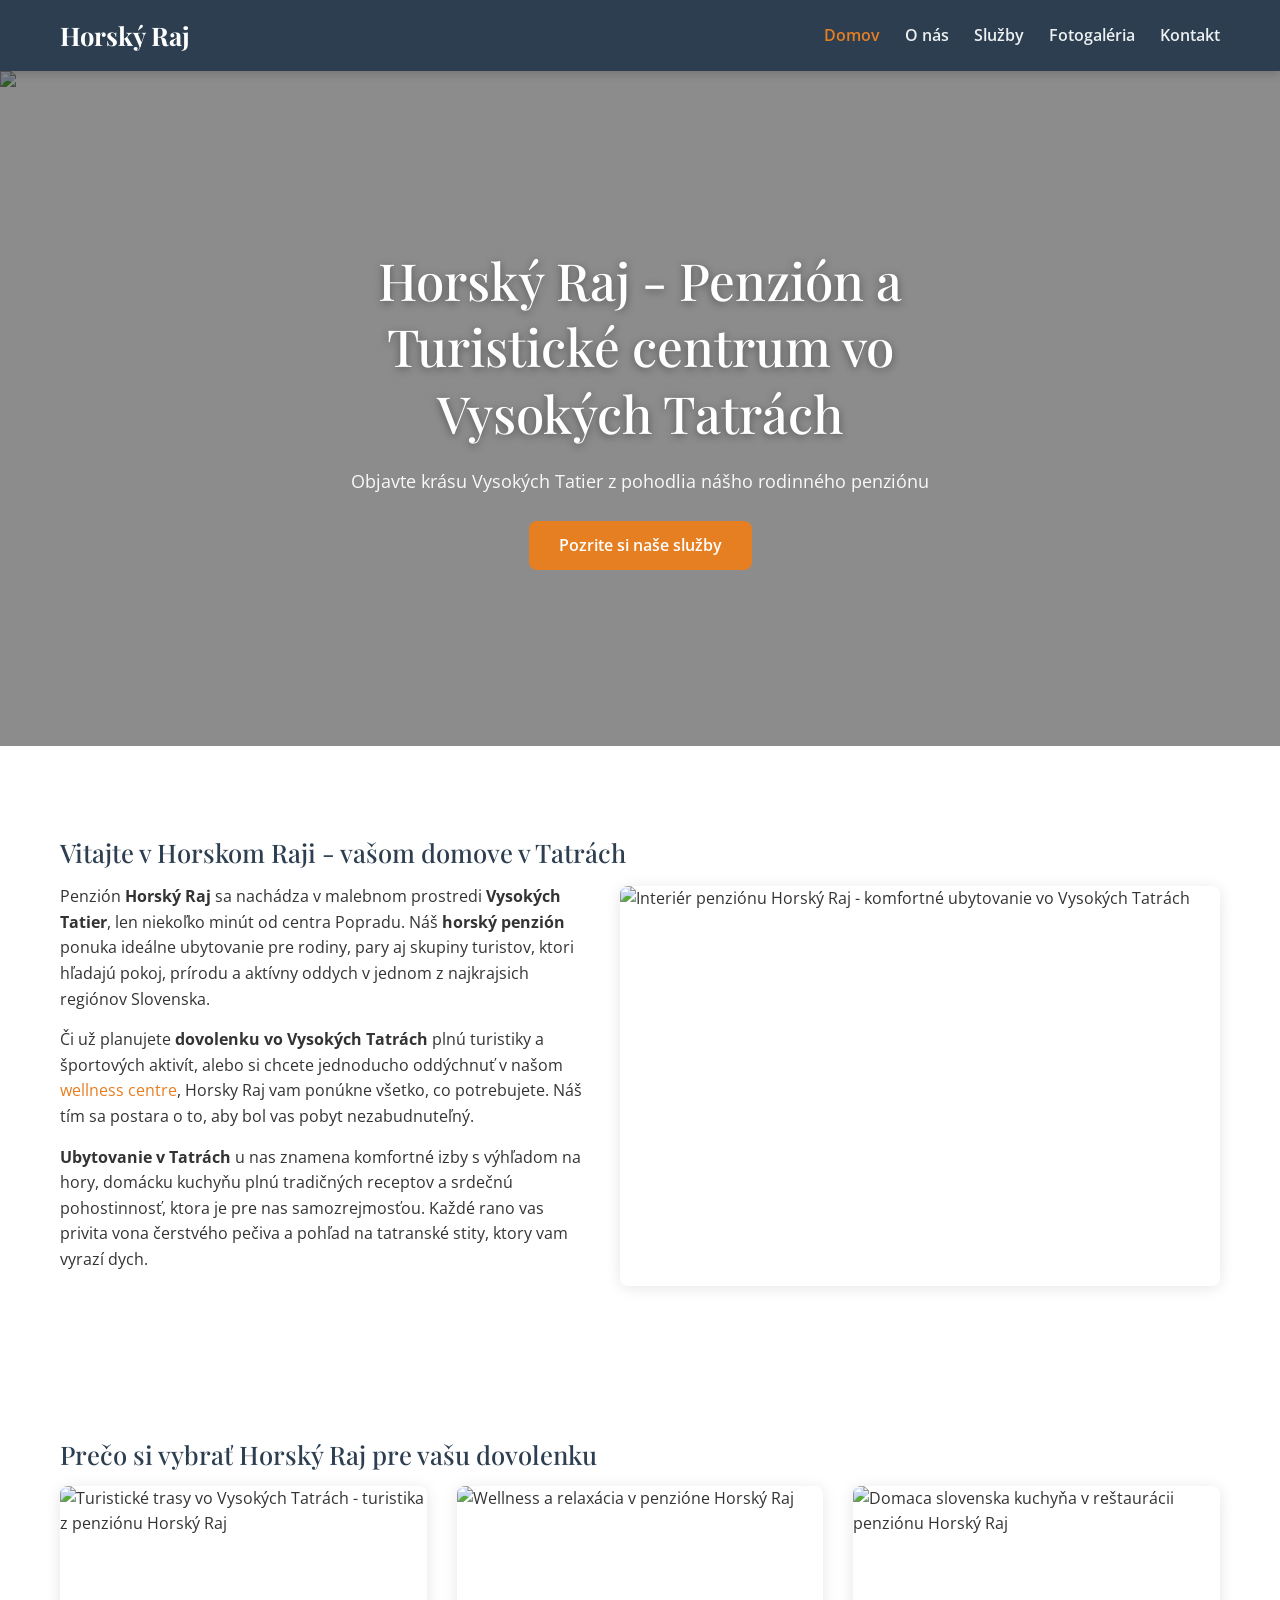
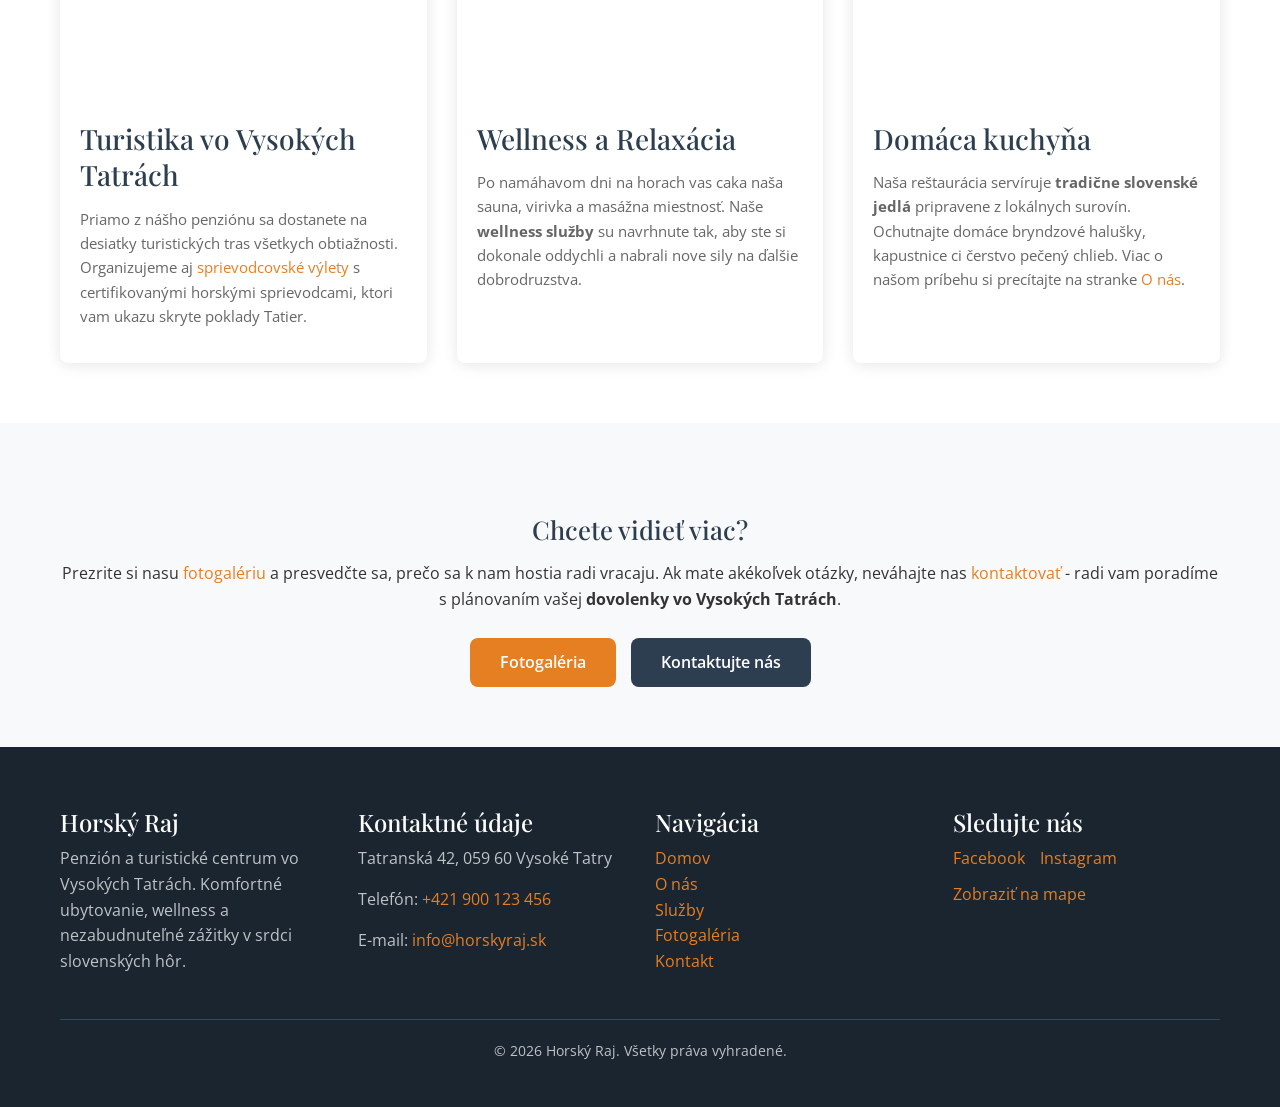
==== commit f4e8092b: "Update index.html" ====
--- a/index.html
+++ b/index.html
@@ -1,79 +1,457 @@
 <!DOCTYPE html>
+
 <html lang="sk">
+
 <head>
+
+    <!-- Google tag (gtag.js) -->
+
+<script async src="https://www.googletagmanager.com/gtag/js?id=G-PCBCN3Z1TP"></script>
+
+<script>
+
+  window.dataLayer = window.dataLayer || [];
+
+  function gtag(){dataLayer.push(arguments);}
+
+  gtag('js', new Date());
+
+
+
+  gtag('config', 'G-PCBCN3Z1TP');
+
+</script>
+
     <meta charset="UTF-8">
+
     <meta name="viewport" content="width=device-width, initial-scale=1.0">
-    <title>Web</title> 
-    <!-- SEO a meta tagy boli odstránené -->
-    
+
+    <title>Horský Raj - Penzión a Turistické centrum vo Vysokých Tatrách | Oficiálny web</title>
+
+    <meta name="description" content="Horský Raj - penzión a turistické centrum v srdci Vysokých Tatier. Komfortné ubytovanie, wellness, turistika a nezabudnuteľná dovolenka v Tatrách.">
+
+    <meta name="keywords" content="penzión Vysoké Tatry, ubytovanie Tatry, turistické centrum Poprad, horský penzión, dovolenka Vysoké Tatry, turistika Tatry, wellness Tatry, ubytovanie Poprad">
+
+    <link rel="canonical" href="https://horskyraj.sk/index.html">
+
+    <meta property="og:title" content="Horský Raj - Penzión a Turistické centrum vo Vysokých Tatrách">
+
+    <meta property="og:description" content="Komfortné ubytovanie, wellness a turistika v srdci Vysokých Tatier. Uzite si dovolenku v Horskom Raji.">
+
+    <meta property="og:image" content="https://horskyraj.sk/img/horsky-raj-og.jpg">
+
+    <meta property="og:url" content="https://horskyraj.sk/index.html">
+
+    <meta property="og:type" content="website">
+
+    <meta property="og:locale" content="sk_SK">
+
+    <link rel="icon" href="img/favicon.ico" type="image/x-icon">
+
+    <link rel="preconnect" href="https://cdn.jsdelivr.net">
+
+    <link rel="preconnect" href="https://fonts.googleapis.com">
+
+    <link rel="preconnect" href="https://fonts.gstatic.com" crossorigin>
+
     <link href="https://fonts.googleapis.com/css2?family=Playfair+Display:wght@400;700&family=Open+Sans:wght@300;400;600;700&display=swap" rel="stylesheet">
-    <link rel="stylesheet" href="https://cdn.jsdelivr.net/npm/bootstrap@5.3.3/dist/css/bootstrap.min.css">
-    
-    <!-- Odkaz na veľký, neminifikovaný CSS súbor (simulácia) -->
-    <link rel="stylesheet" href="css/style.css"> 
-    
+
+<link rel="stylesheet" href="https://cdn.jsdelivr.net/npm/bootstrap@5.3.3/dist/css/bootstrap.min.css">
+
     <style>
-        /* Odstránené Critical CSS - všetko sa načítava externe a pomaly */
+
+        /* Critical CSS - inline for fast rendering, overrides Bootstrap */
+
+        *{margin:0;padding:0;box-sizing:border-box}body{font-family:"Open Sans",Arial,sans-serif;color:#333;line-height:1.6}img{max-width:100%;height:auto;display:block}a{color:#e67e22;text-decoration:none}.container{max-width:1200px;margin:0 auto;padding:0 20px}h1,h2,h3,h4{font-family:"Playfair Display",Georgia,serif;color:#2c3e50;line-height:1.3}h1{font-size:2rem;margin-bottom:20px}h2{font-size:1.6rem;margin-bottom:15px;margin-top:30px}p{margin-bottom:15px}header.header{background:#2c3e50;position:sticky;top:0;z-index:1000;box-shadow:0 2px 10px rgba(0,0,0,.2)}nav.navbar{display:flex;justify-content:space-between;align-items:center;max-width:1200px;margin:0 auto;padding:15px 20px;flex-wrap:nowrap}nav.navbar .logo a{color:#fff;text-decoration:none;font-family:"Playfair Display",serif;font-size:1.6rem;font-weight:700}ul.nav-links{list-style:none !important;display:flex;gap:25px;margin:0;padding:0}ul.nav-links li{list-style:none !important;margin:0;padding:0}ul.nav-links a{color:#ecf0f1;text-decoration:none;font-weight:600;transition:color .3s}ul.nav-links a:hover,ul.nav-links a.active{color:#e67e22}.hero{position:relative;height:70vh;min-height:400px;overflow:hidden;display:flex;align-items:center;justify-content:center;text-align:center;color:#fff}.hero>img,.page-hero>img{position:absolute;top:0;left:0;width:100%;height:100%;object-fit:cover}.hero-overlay{position:absolute;top:0;left:0;width:100%;height:100%;background:rgba(0,0,0,.45)}.hero-content{position:relative;z-index:2;max-width:700px;padding:20px}.hero-content h1{color:#fff;font-size:2.2rem;text-shadow:0 2px 8px rgba(0,0,0,.4)}.hero-subtitle{font-size:1.15rem;margin-bottom:25px;opacity:.95}.page-hero{position:relative;overflow:hidden;display:flex;align-items:center;justify-content:center;text-align:center;color:#fff}.page-hero-small{height:35vh;min-height:250px}.page-hero .hero-content h1{color:#fff}.hamburger{display:none;flex-direction:column;cursor:pointer;gap:5px}.hamburger span{width:25px;height:3px;background:#fff;transition:.3s}.section{padding:60px 0}.btn-cta{display:inline-block;background-color:#e67e22;color:#fff;padding:12px 30px;border-radius:8px;font-weight:600;text-decoration:none;border:none;cursor:pointer}.footer{background-color:#1a252f;color:#bdc3c7;padding:60px 0 30px}.footer h4{color:#fff}.footer a{color:#e67e22}.footer ul{list-style:none !important;padding:0;margin:0}.footer-grid{display:grid;grid-template-columns:1fr;gap:30px}.footer-bottom{margin-top:30px;padding-top:20px;border-top:1px solid #34495e;text-align:center;font-size:.85rem}.section-intro{font-size:1.1rem;max-width:800px;margin-bottom:30px;color:#666}.gallery-filter{display:flex;flex-wrap:wrap;gap:10px;margin-bottom:30px}.filter-btn{padding:8px 20px;background-color:#f8f9fa;border:2px solid #dee2e6;border-radius:25px;cursor:pointer;font-weight:600;font-size:.9rem;color:#333;transition:all .3s}.filter-btn:hover,.filter-btn.active{background-color:#e67e22;border-color:#e67e22;color:#fff}.gallery-grid{display:grid;grid-template-columns:repeat(2,1fr);gap:10px}.gallery-item{overflow:hidden;border-radius:8px;cursor:pointer}.gallery-item img{width:100%;height:180px;object-fit:cover}.gallery-item.hidden{display:none !important}.gallery-item{display:block}.lightbox-trigger{display:block}.contact-grid{display:grid;grid-template-columns:1fr;gap:60px}.form-group{margin-bottom:20px}.form-group label{display:block;margin-bottom:6px;font-weight:600;color:#2c3e50}.form-group input,.form-group textarea{width:100%;padding:12px 15px;border:2px solid #dee2e6;border-radius:8px;font-size:1rem}.service-block{padding:30px 0;border-bottom:1px solid #e0e0e0}.service-block:last-child{border-bottom:0}.content-article{max-width:800px}.content-article h2{margin-top:0}.social-links{display:flex;gap:15px;margin-bottom:10px}.intro-grid{display:grid;grid-template-columns:1fr;gap:30px;align-items:center}.features-grid{display:grid;grid-template-columns:1fr;gap:30px}.feature-card{background:#fff;border-radius:8px;overflow:hidden;box-shadow:0 2px 15px rgba(0,0,0,.1)}.feature-card img{width:100%;height:220px;object-fit:cover}.feature-card h3{padding:15px 20px 5px;margin-top:0}.feature-card p{padding:0 20px 20px;color:#666;font-size:.95rem}.cta-section{background-color:#f8f9fa}.text-center{text-align:center}.cta-buttons{display:flex;gap:15px;justify-content:center;margin-top:25px;flex-wrap:wrap}.btn-cta-secondary{background-color:#2c3e50}.map-wrapper{border-radius:8px;overflow:hidden;box-shadow:0 2px 15px rgba(0,0,0,.1)}.map-wrapper iframe{display:block}.map-section{margin-top:60px}.contact-info-block{margin-bottom:25px}.contact-info-block h3{margin-top:0;margin-bottom:8px}.contact-info-block p{margin-bottom:5px;color:#666}.form-error{color:#e74c3c;font-size:.85rem;margin-top:4px;display:block}.form-success{background-color:#d4edda;color:#155724;padding:15px 20px;border-radius:8px;margin-top:15px}.lightbox{display:none;position:fixed;top:0;left:0;width:100%;height:100%;background-color:rgba(0,0,0,.9);z-index:2000;align-items:center;justify-content:center}.lightbox.active{display:flex}.lightbox-content{max-width:90%;max-height:85vh;text-align:center}.lightbox-content img{max-width:100%;max-height:80vh;object-fit:contain;margin:0 auto}.lightbox-caption{color:#fff;margin-top:15px}.lightbox-close{position:absolute;top:20px;right:25px;font-size:2.5rem;color:#fff;background:0;border:0;cursor:pointer;z-index:2001}.lightbox-prev,.lightbox-next{position:absolute;top:50%;transform:translateY(-50%);font-size:3rem;color:#fff;background:0;border:0;cursor:pointer;z-index:2001;padding:10px}.lightbox-prev{left:15px}.lightbox-next{right:15px}.intro-image img{border-radius:8px;box-shadow:0 2px 15px rgba(0,0,0,.1)}@media(min-width:768px){h1{font-size:2.5rem}.hero-content h1{font-size:2.8rem}.intro-grid{grid-template-columns:1.2fr 1fr}.features-grid{grid-template-columns:repeat(2,1fr)}.gallery-grid{grid-template-columns:repeat(3,1fr);gap:15px}.gallery-item img{height:200px}.contact-grid{grid-template-columns:1.2fr 1fr}.footer-grid{grid-template-columns:repeat(2,1fr)}}@media(min-width:1024px){h1{font-size:2.8rem}.hero{height:75vh}.hero-content h1{font-size:3.2rem}.features-grid{grid-template-columns:repeat(3,1fr)}.gallery-grid{grid-template-columns:repeat(4,1fr)}.gallery-item img{height:220px}.footer-grid{grid-template-columns:repeat(4,1fr)}}@media(max-width:768px){ul.nav-links{display:none;position:absolute;top:100%;left:0;width:100%;background:#2c3e50;flex-direction:column;padding:20px;gap:15px;box-shadow:0 5px 15px rgba(0,0,0,.2)}ul.nav-links.active{display:flex}.hamburger{display:flex}.hero{height:50vh;min-height:300px}.page-hero-small{height:25vh;min-height:180px}.cta-buttons{flex-direction:column;align-items:center}}
+
     </style>
+
+    <link rel="stylesheet" href="css/style.min.css">
+
+    <script type="application/ld+json">
+
+    {
+
+        "@context": "https://schema.org",
+
+        "@type": "LodgingBusiness",
+
+        "name": "Horsky Raj",
+
+        "description": "Penzión a turistické centrum vo Vysokých Tatrách ponúkajúce komfortné ubytovanie, wellness služby a organizované turistické výlety.",
+
+        "url": "https://horskyraj.sk",
+
+        "telephone": "+421 900 123 456",
+
+        "email": "info@horskyraj.sk",
+
+        "address": {
+
+            "@type": "PostalAddress",
+
+            "streetAddress": "Tatranská 42",
+
+            "addressLocality": "Vysoké Tatry",
+
+            "postalCode": "059 60",
+
+            "addressCountry": "SK"
+
+        },
+
+        "geo": {
+
+            "@type": "GeoCoordinates",
+
+            "latitude": "49.1399",
+
+            "longitude": "20.2861"
+
+        },
+
+        "image": "https://horskyraj.sk/img/horsky-raj-og.jpg",
+
+        "priceRange": "$$",
+
+        "openingHours": "Mo-Su 00:00-24:00"
+
+    }
+
+    </script>
+
 </head>
+
 <body>
+
     <header class="header">
-        <nav class="navbar"> <!-- aria-label odstránený -->
+
+        <nav class="navbar" aria-label="Hlavna navigácia">
+
             <div class="logo">
+
                 <a href="index.html">Horský Raj</a>
-            </div>
-            <div class="hamburger" id="hamburger">
-                <span></span><span></span><span></span>
-            </div>
+
+            </div>
+
+            <div class="hamburger" id="hamburger" aria-label="Otvorit menu" role="button" tabindex="0">
+
+                <span></span>
+
+                <span></span>
+
+                <span></span>
+
+            </div>
+
             <ul class="nav-links" id="navLinks">
-                <li><a href="index.html">Domov</a></li>
+
+                <li><a href="index.html" class="active">Domov</a></li>
+
                 <li><a href="o-nas.html">O nás</a></li>
+
                 <li><a href="sluzby.html">Služby</a></li>
+
                 <li><a href="fotogaleria.html">Fotogaléria</a></li>
+
                 <li><a href="kontakt.html">Kontakt</a></li>
+
             </ul>
+
         </nav>
+
     </header>
 
+
+
     <section class="hero">
-        <!-- Odstránené width, height a správny ALT - simulácia CLS -->
-        <img src="https://images.unsplash.com/photo-1506905925346-21bda4d32df4?w=1920" alt="">
+
+        <img src="https://images.unsplash.com/photo-1506905925346-21bda4d32df4?w=1920&h=1080&fit=crop&q=80" alt="Panorámatický pohľad na Vysoké Tatry - penzión Horsky Raj" width="1920" height="1080">
+
         <div class="hero-overlay"></div>
+
         <div class="hero-content">
-            <!-- H1 zmenené na DIV - zlé pre SEO hierarchiu -->
-            <div style="font-size: 3rem; font-weight: bold; font-family: 'Playfair Display'; margin-bottom: 20px;">Horský Raj</div>
-            <p class="hero-subtitle">Penzión v Tatrách</p>
-            <a href="sluzby.html" class="btn-cta">Viac info</a>
+
+            <h1>Horský Raj - Penzión a Turistické centrum vo Vysokých Tatrách</h1>
+
+            <p class="hero-subtitle">Objavte krásu Vysokých Tatier z pohodlia nášho rodinného penziónu</p>
+
+            <a href="sluzby.html" class="btn-cta">Pozrite si naše služby</a>
+
         </div>
+
     </section>
 
+
+
     <main>
-        <section class="section">
+
+        <section class="section intro-section">
+
             <div class="container">
-                <h2>Vitajte</h2>
+
+                <h2>Vitajte v Horskom Raji - vašom domove v Tatrách</h2>
+
                 <div class="intro-grid">
+
                     <div class="intro-text">
-                        <!-- Odstránené <strong> tagy pre kľúčové slová -->
-                        <p>Penzión sa nachádza vo Vysokých Tatrách. Ponúkame ubytovanie pre všetkých.</p>
-                        <p>Máme wellness a reštauráciu. Príďte sa pozrieť.</p>
-                    </div>
+
+                        <p>
+
+                            Penzión <strong>Horský Raj</strong> sa nachádza v malebnom prostredi <strong>Vysokých Tatier</strong>,
+
+                            len niekoľko minút od centra Popradu. Náš <strong>horský penzión</strong> ponuka ideálne
+
+                            ubytovanie pre rodiny, pary aj skupiny turistov, ktori hľadajú pokoj, prírodu
+
+                            a aktívny oddych v jednom z najkrajsich regiónov Slovenska.
+
+                        </p>
+
+                        <p>
+
+                            Či už planujete <strong>dovolenku vo Vysokých Tatrách</strong> plnú turistiky a športových
+
+                            aktivít, alebo si chcete jednoducho oddýchnuť v našom <a href="sluzby.html">wellness centre</a>,
+
+                            Horsky Raj vam ponúkne všetko, co potrebujete. Náš tím sa postara o to, aby bol
+
+                            vas pobyt nezabudnuteľný.
+
+                        </p>
+
+                        <p>
+
+                            <strong>Ubytovanie v Tatrách</strong> u nas znamena komfortné izby s výhľadom na hory,
+
+                            domácku kuchyňu plnú tradičných receptov a srdečnú pohostinnosť, ktora je
+
+                            pre nas samozrejmosťou. Každé rano vas privita vona čerstvého pečiva a pohľad
+
+                            na tatranské stity, ktory vam vyrazí dych.
+
+                        </p>
+
+                    </div>
+
                     <div class="intro-image">
-                        <!-- Chýbajúci lazy loading a ALT -->
-                        <img src="https://images.unsplash.com/photo-1578683010236-d716f9a3f461?w=600" alt="">
-                    </div>
-                </div>
-            </div>
+
+                        <img src="https://images.unsplash.com/photo-1578683010236-d716f9a3f461?w=600&h=400&fit=crop&q=80" alt="Interiér penziónu Horský Raj - komfortné ubytovanie vo Vysokých Tatrách" width="600" height="400" loading="lazy">
+
+                    </div>
+
+                </div>
+
+            </div>
+
         </section>
+
+
+
+        <section class="section features-section">
+
+            <div class="container">
+
+                <h2>Prečo si vybrať Horský Raj pre vašu dovolenku</h2>
+
+                <div class="features-grid">
+
+                    <div class="feature-card">
+
+                        <img src="https://images.unsplash.com/photo-1551632811-561732d1e306?w=400&h=300&fit=crop&q=80" alt="Turistické trasy vo Vysokých Tatrách - turistika z penziónu Horský Raj" width="400" height="300" loading="lazy">
+
+                        <h3>Turistika vo Vysokých Tatrách</h3>
+
+                        <p>
+
+                            Priamo z nášho penziónu sa dostanete na desiatky turistických tras všetkych
+
+                            obtiažnosti. Organizujeme aj <a href="sluzby.html">sprievodcovské výlety</a> s certifikovanými
+
+                            horskými sprievodcami, ktori vam ukazu skryte poklady Tatier.
+
+                        </p>
+
+                    </div>
+
+                    <div class="feature-card">
+
+                        <img src="https://images.unsplash.com/photo-1507652313519-d4e9174996dd?w=400&h=300&fit=crop&q=80" alt="Wellness a relaxácia v penzióne Horský Raj" width="400" height="300" loading="lazy">
+
+                        <h3>Wellness a Relaxácia</h3>
+
+                        <p>
+
+                            Po namáhavom dni na horach vas caka naša sauna, virivka a masážna miestnosť.
+
+                            Naše <strong>wellness služby</strong> su navrhnute tak, aby ste si dokonale oddychli
+
+                            a nabrali nove sily na ďalšie dobrodruzstva.
+
+                        </p>
+
+                    </div>
+
+                    <div class="feature-card">
+
+                        <img src="https://images.unsplash.com/photo-1414235077428-338989a2e8c0?w=400&h=300&fit=crop&q=80" alt="Domaca slovenska kuchyňa v reštaurácii penziónu Horský Raj" width="400" height="300" loading="lazy">
+
+                        <h3>Domáca kuchyňa</h3>
+
+                        <p>
+
+                            Naša reštaurácia servíruje <strong>tradične slovenské jedlá</strong> pripravene z lokálnych
+
+                            surovín. Ochutnajte domáce bryndzové halušky, kapustnice ci čerstvo pečený
+
+                            chlieb. Viac o našom príbehu si precítajte na stranke
+
+                            <a href="o-nas.html">O nás</a>.
+
+                        </p>
+
+                    </div>
+
+                </div>
+
+            </div>
+
+        </section>
+
+
+
+        <section class="section cta-section">
+
+            <div class="container text-center">
+
+                <h2>Chcete vidieť viac?</h2>
+
+                <p>
+
+                    Prezrite si nasu <a href="fotogaleria.html">fotogalériu</a> a presvedčte sa, prečo sa k nam
+
+                    hostia radi vracaju. Ak mate akékoľvek otázky, neváhajte nas
+
+                    <a href="kontakt.html">kontaktovať</a> - radi vam poradíme s plánovaním vašej
+
+                    <strong>dovolenky vo Vysokých Tatrách</strong>.
+
+                </p>
+
+                <div class="cta-buttons">
+
+                    <a href="fotogaleria.html" class="btn-cta">Fotogaléria</a>
+
+                    <a href="kontakt.html" class="btn-cta btn-cta-secondary">Kontaktujte nás</a>
+
+                </div>
+
+            </div>
+
+        </section>
+
     </main>
 
+
+
     <footer class="footer">
+
         <div class="container">
-            <p>&copy; 2026 Horský Raj</p>
+
+            <div class="footer-grid">
+
+                <div class="footer-col">
+
+                    <h4>Horský Raj</h4>
+
+                    <p>Penzión a turistické centrum vo Vysokých Tatrách. Komfortné ubytovanie, wellness a nezabudnuteľné zážitky v srdci slovenských hôr.</p>
+
+                </div>
+
+                <div class="footer-col">
+
+                    <h4>Kontaktné údaje</h4>
+
+                    <p>Tatranská 42, 059 60 Vysoké Tatry</p>
+
+                    <p>Telefón: <a href="tel:+421900123456">+421 900 123 456</a></p>
+
+                    <p>E-mail: <a href="mailto:info@horskyraj.sk">info@horskyraj.sk</a></p>
+
+                </div>
+
+                <div class="footer-col">
+
+                    <h4>Navigácia</h4>
+
+                    <ul>
+
+                        <li><a href="index.html">Domov</a></li>
+
+                        <li><a href="o-nas.html">O nás</a></li>
+
+                        <li><a href="sluzby.html">Služby</a></li>
+
+                        <li><a href="fotogaleria.html">Fotogaléria</a></li>
+
+                        <li><a href="kontakt.html">Kontakt</a></li>
+
+                    </ul>
+
+                </div>
+
+                <div class="footer-col">
+
+                    <h4>Sledujte nás</h4>
+
+                    <div class="social-links">
+
+                        <a href="https://facebook.com/horskyraj" target="_blank" rel="noopener noreferrer" aria-label="Facebook">Facebook</a>
+
+                        <a href="https://instagram.com/horskyraj" target="_blank" rel="noopener noreferrer" aria-label="Instagram">Instagram</a>
+
+                    </div>
+
+                    <p class="footer-map-link"><a href="https://maps.google.com/?q=49.1399,20.2861" target="_blank" rel="noopener noreferrer">Zobraziť na mape</a></p>
+
+                </div>
+
+            </div>
+
+            <div class="footer-bottom">
+
+                <p>&copy; 2026 Horský Raj. Všetky práva vyhradené.</p>
+
+            </div>
+
         </div>
+
     </footer>
 
-    <!-- Neminifikovaný JS na konci -->
+
+
+    <!-- Google Analytics GA4 -->
+
+    <!-- <script async src="https://www.googletagmanager.com/gtag/js?id=G-XXXXXXXXXX"></script>
+
+    <script>
+
+        window.dataLayer = window.dataLayer || [];
+
+        function gtag(){dataLayer.push(arguments);}
+
+        gtag('js', new Date());
+
+        gtag('config', 'G-XXXXXXXXXX');
+
+    </script> -->
+
+
+
     <script src="https://cdn.jsdelivr.net/npm/jquery@3.7.1/dist/jquery.min.js"></script>
-    <script src="js/main.js"></script>
+
+    <script src="js/main.min.js" defer></script>
+
 </body>
-</html>
+
+</html> 
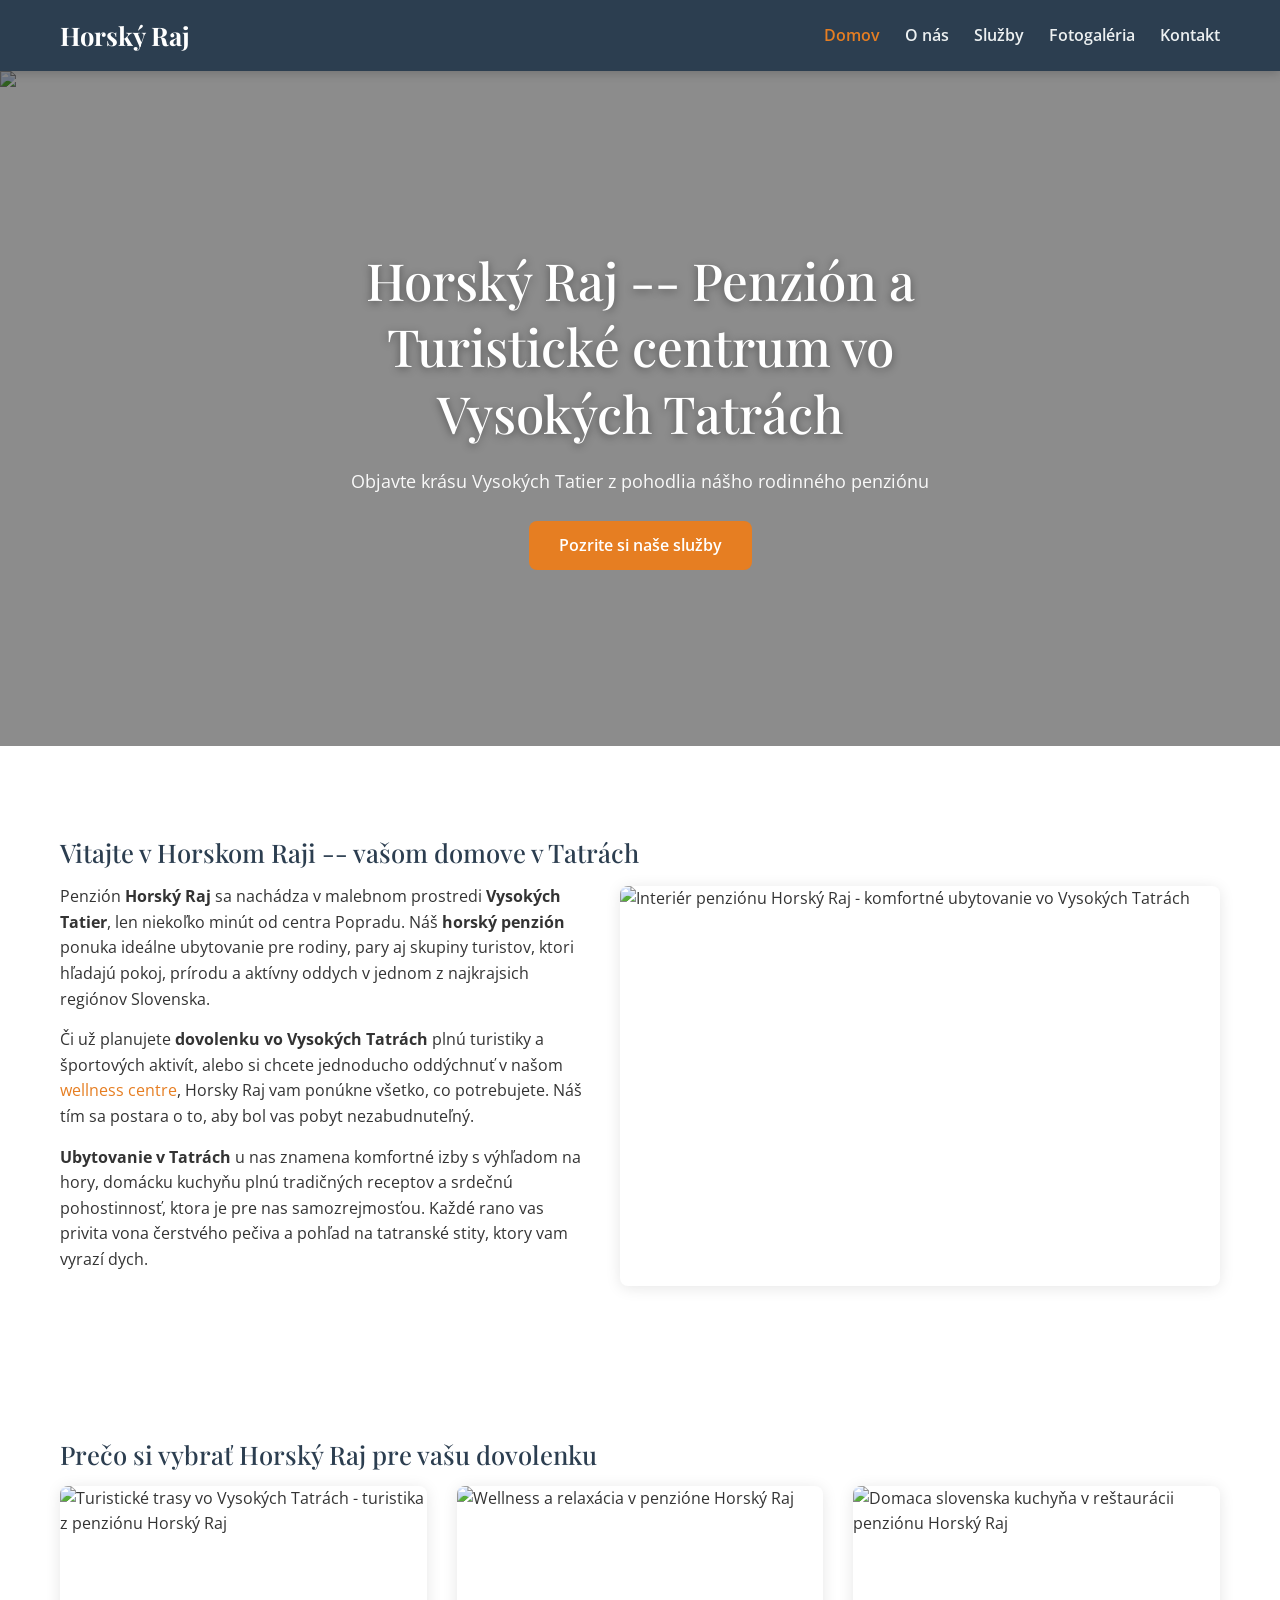
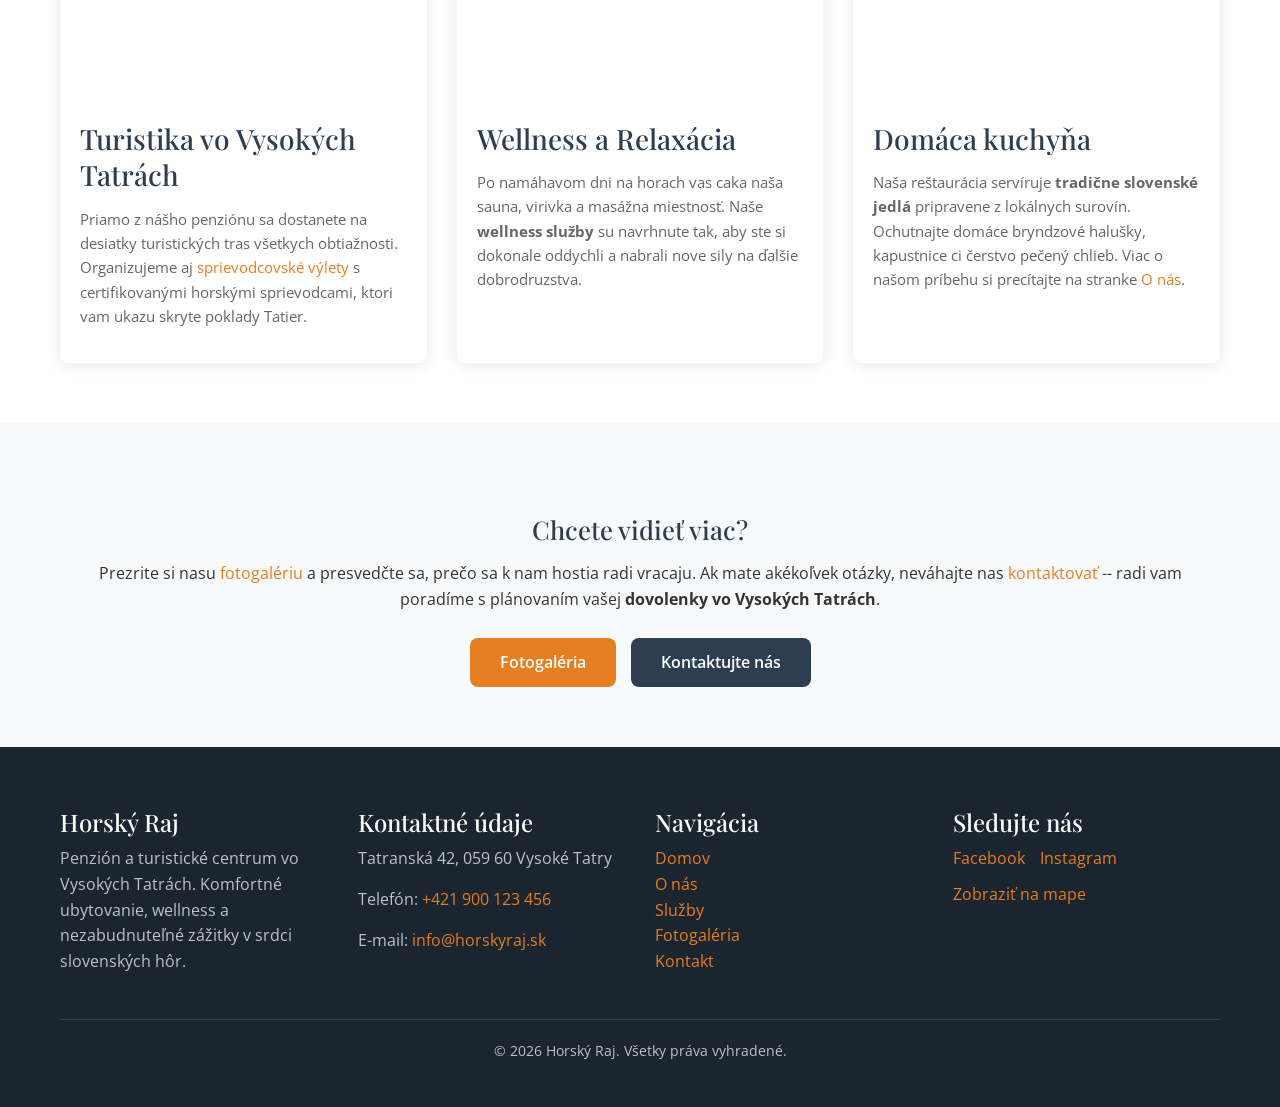
==== commit eb813d98: "Update index.html" ====
--- a/index.html
+++ b/index.html
@@ -1,457 +1,220 @@
 <!DOCTYPE html>
-
 <html lang="sk">
-
 <head>
-
-    <!-- Google tag (gtag.js) -->
-
-<script async src="https://www.googletagmanager.com/gtag/js?id=G-PCBCN3Z1TP"></script>
-
-<script>
-
-  window.dataLayer = window.dataLayer || [];
-
-  function gtag(){dataLayer.push(arguments);}
-
-  gtag('js', new Date());
-
-
-
-  gtag('config', 'G-PCBCN3Z1TP');
-
-</script>
-
     <meta charset="UTF-8">
-
     <meta name="viewport" content="width=device-width, initial-scale=1.0">
-
     <title>Horský Raj - Penzión a Turistické centrum vo Vysokých Tatrách | Oficiálny web</title>
-
     <meta name="description" content="Horský Raj - penzión a turistické centrum v srdci Vysokých Tatier. Komfortné ubytovanie, wellness, turistika a nezabudnuteľná dovolenka v Tatrách.">
-
     <meta name="keywords" content="penzión Vysoké Tatry, ubytovanie Tatry, turistické centrum Poprad, horský penzión, dovolenka Vysoké Tatry, turistika Tatry, wellness Tatry, ubytovanie Poprad">
-
     <link rel="canonical" href="https://horskyraj.sk/index.html">
-
     <meta property="og:title" content="Horský Raj - Penzión a Turistické centrum vo Vysokých Tatrách">
-
     <meta property="og:description" content="Komfortné ubytovanie, wellness a turistika v srdci Vysokých Tatier. Uzite si dovolenku v Horskom Raji.">
-
     <meta property="og:image" content="https://horskyraj.sk/img/horsky-raj-og.jpg">
-
     <meta property="og:url" content="https://horskyraj.sk/index.html">
-
     <meta property="og:type" content="website">
-
     <meta property="og:locale" content="sk_SK">
-
     <link rel="icon" href="img/favicon.ico" type="image/x-icon">
-
     <link rel="preconnect" href="https://cdn.jsdelivr.net">
-
     <link rel="preconnect" href="https://fonts.googleapis.com">
-
     <link rel="preconnect" href="https://fonts.gstatic.com" crossorigin>
-
     <link href="https://fonts.googleapis.com/css2?family=Playfair+Display:wght@400;700&family=Open+Sans:wght@300;400;600;700&display=swap" rel="stylesheet">
-
 <link rel="stylesheet" href="https://cdn.jsdelivr.net/npm/bootstrap@5.3.3/dist/css/bootstrap.min.css">
-
     <style>
-
         /* Critical CSS - inline for fast rendering, overrides Bootstrap */
-
         *{margin:0;padding:0;box-sizing:border-box}body{font-family:"Open Sans",Arial,sans-serif;color:#333;line-height:1.6}img{max-width:100%;height:auto;display:block}a{color:#e67e22;text-decoration:none}.container{max-width:1200px;margin:0 auto;padding:0 20px}h1,h2,h3,h4{font-family:"Playfair Display",Georgia,serif;color:#2c3e50;line-height:1.3}h1{font-size:2rem;margin-bottom:20px}h2{font-size:1.6rem;margin-bottom:15px;margin-top:30px}p{margin-bottom:15px}header.header{background:#2c3e50;position:sticky;top:0;z-index:1000;box-shadow:0 2px 10px rgba(0,0,0,.2)}nav.navbar{display:flex;justify-content:space-between;align-items:center;max-width:1200px;margin:0 auto;padding:15px 20px;flex-wrap:nowrap}nav.navbar .logo a{color:#fff;text-decoration:none;font-family:"Playfair Display",serif;font-size:1.6rem;font-weight:700}ul.nav-links{list-style:none !important;display:flex;gap:25px;margin:0;padding:0}ul.nav-links li{list-style:none !important;margin:0;padding:0}ul.nav-links a{color:#ecf0f1;text-decoration:none;font-weight:600;transition:color .3s}ul.nav-links a:hover,ul.nav-links a.active{color:#e67e22}.hero{position:relative;height:70vh;min-height:400px;overflow:hidden;display:flex;align-items:center;justify-content:center;text-align:center;color:#fff}.hero>img,.page-hero>img{position:absolute;top:0;left:0;width:100%;height:100%;object-fit:cover}.hero-overlay{position:absolute;top:0;left:0;width:100%;height:100%;background:rgba(0,0,0,.45)}.hero-content{position:relative;z-index:2;max-width:700px;padding:20px}.hero-content h1{color:#fff;font-size:2.2rem;text-shadow:0 2px 8px rgba(0,0,0,.4)}.hero-subtitle{font-size:1.15rem;margin-bottom:25px;opacity:.95}.page-hero{position:relative;overflow:hidden;display:flex;align-items:center;justify-content:center;text-align:center;color:#fff}.page-hero-small{height:35vh;min-height:250px}.page-hero .hero-content h1{color:#fff}.hamburger{display:none;flex-direction:column;cursor:pointer;gap:5px}.hamburger span{width:25px;height:3px;background:#fff;transition:.3s}.section{padding:60px 0}.btn-cta{display:inline-block;background-color:#e67e22;color:#fff;padding:12px 30px;border-radius:8px;font-weight:600;text-decoration:none;border:none;cursor:pointer}.footer{background-color:#1a252f;color:#bdc3c7;padding:60px 0 30px}.footer h4{color:#fff}.footer a{color:#e67e22}.footer ul{list-style:none !important;padding:0;margin:0}.footer-grid{display:grid;grid-template-columns:1fr;gap:30px}.footer-bottom{margin-top:30px;padding-top:20px;border-top:1px solid #34495e;text-align:center;font-size:.85rem}.section-intro{font-size:1.1rem;max-width:800px;margin-bottom:30px;color:#666}.gallery-filter{display:flex;flex-wrap:wrap;gap:10px;margin-bottom:30px}.filter-btn{padding:8px 20px;background-color:#f8f9fa;border:2px solid #dee2e6;border-radius:25px;cursor:pointer;font-weight:600;font-size:.9rem;color:#333;transition:all .3s}.filter-btn:hover,.filter-btn.active{background-color:#e67e22;border-color:#e67e22;color:#fff}.gallery-grid{display:grid;grid-template-columns:repeat(2,1fr);gap:10px}.gallery-item{overflow:hidden;border-radius:8px;cursor:pointer}.gallery-item img{width:100%;height:180px;object-fit:cover}.gallery-item.hidden{display:none !important}.gallery-item{display:block}.lightbox-trigger{display:block}.contact-grid{display:grid;grid-template-columns:1fr;gap:60px}.form-group{margin-bottom:20px}.form-group label{display:block;margin-bottom:6px;font-weight:600;color:#2c3e50}.form-group input,.form-group textarea{width:100%;padding:12px 15px;border:2px solid #dee2e6;border-radius:8px;font-size:1rem}.service-block{padding:30px 0;border-bottom:1px solid #e0e0e0}.service-block:last-child{border-bottom:0}.content-article{max-width:800px}.content-article h2{margin-top:0}.social-links{display:flex;gap:15px;margin-bottom:10px}.intro-grid{display:grid;grid-template-columns:1fr;gap:30px;align-items:center}.features-grid{display:grid;grid-template-columns:1fr;gap:30px}.feature-card{background:#fff;border-radius:8px;overflow:hidden;box-shadow:0 2px 15px rgba(0,0,0,.1)}.feature-card img{width:100%;height:220px;object-fit:cover}.feature-card h3{padding:15px 20px 5px;margin-top:0}.feature-card p{padding:0 20px 20px;color:#666;font-size:.95rem}.cta-section{background-color:#f8f9fa}.text-center{text-align:center}.cta-buttons{display:flex;gap:15px;justify-content:center;margin-top:25px;flex-wrap:wrap}.btn-cta-secondary{background-color:#2c3e50}.map-wrapper{border-radius:8px;overflow:hidden;box-shadow:0 2px 15px rgba(0,0,0,.1)}.map-wrapper iframe{display:block}.map-section{margin-top:60px}.contact-info-block{margin-bottom:25px}.contact-info-block h3{margin-top:0;margin-bottom:8px}.contact-info-block p{margin-bottom:5px;color:#666}.form-error{color:#e74c3c;font-size:.85rem;margin-top:4px;display:block}.form-success{background-color:#d4edda;color:#155724;padding:15px 20px;border-radius:8px;margin-top:15px}.lightbox{display:none;position:fixed;top:0;left:0;width:100%;height:100%;background-color:rgba(0,0,0,.9);z-index:2000;align-items:center;justify-content:center}.lightbox.active{display:flex}.lightbox-content{max-width:90%;max-height:85vh;text-align:center}.lightbox-content img{max-width:100%;max-height:80vh;object-fit:contain;margin:0 auto}.lightbox-caption{color:#fff;margin-top:15px}.lightbox-close{position:absolute;top:20px;right:25px;font-size:2.5rem;color:#fff;background:0;border:0;cursor:pointer;z-index:2001}.lightbox-prev,.lightbox-next{position:absolute;top:50%;transform:translateY(-50%);font-size:3rem;color:#fff;background:0;border:0;cursor:pointer;z-index:2001;padding:10px}.lightbox-prev{left:15px}.lightbox-next{right:15px}.intro-image img{border-radius:8px;box-shadow:0 2px 15px rgba(0,0,0,.1)}@media(min-width:768px){h1{font-size:2.5rem}.hero-content h1{font-size:2.8rem}.intro-grid{grid-template-columns:1.2fr 1fr}.features-grid{grid-template-columns:repeat(2,1fr)}.gallery-grid{grid-template-columns:repeat(3,1fr);gap:15px}.gallery-item img{height:200px}.contact-grid{grid-template-columns:1.2fr 1fr}.footer-grid{grid-template-columns:repeat(2,1fr)}}@media(min-width:1024px){h1{font-size:2.8rem}.hero{height:75vh}.hero-content h1{font-size:3.2rem}.features-grid{grid-template-columns:repeat(3,1fr)}.gallery-grid{grid-template-columns:repeat(4,1fr)}.gallery-item img{height:220px}.footer-grid{grid-template-columns:repeat(4,1fr)}}@media(max-width:768px){ul.nav-links{display:none;position:absolute;top:100%;left:0;width:100%;background:#2c3e50;flex-direction:column;padding:20px;gap:15px;box-shadow:0 5px 15px rgba(0,0,0,.2)}ul.nav-links.active{display:flex}.hamburger{display:flex}.hero{height:50vh;min-height:300px}.page-hero-small{height:25vh;min-height:180px}.cta-buttons{flex-direction:column;align-items:center}}
-
     </style>
-
     <link rel="stylesheet" href="css/style.min.css">
-
     <script type="application/ld+json">
-
     {
-
         "@context": "https://schema.org",
-
         "@type": "LodgingBusiness",
-
         "name": "Horsky Raj",
-
         "description": "Penzión a turistické centrum vo Vysokých Tatrách ponúkajúce komfortné ubytovanie, wellness služby a organizované turistické výlety.",
-
         "url": "https://horskyraj.sk",
-
         "telephone": "+421 900 123 456",
-
         "email": "info@horskyraj.sk",
-
         "address": {
-
             "@type": "PostalAddress",
-
             "streetAddress": "Tatranská 42",
-
             "addressLocality": "Vysoké Tatry",
-
             "postalCode": "059 60",
-
             "addressCountry": "SK"
-
         },
-
         "geo": {
-
             "@type": "GeoCoordinates",
-
             "latitude": "49.1399",
-
             "longitude": "20.2861"
-
         },
-
         "image": "https://horskyraj.sk/img/horsky-raj-og.jpg",
-
         "priceRange": "$$",
-
         "openingHours": "Mo-Su 00:00-24:00"
-
     }
-
     </script>
-
 </head>
-
 <body>
-
     <header class="header">
-
         <nav class="navbar" aria-label="Hlavna navigácia">
-
             <div class="logo">
-
                 <a href="index.html">Horský Raj</a>
-
-            </div>
-
+            </div>
             <div class="hamburger" id="hamburger" aria-label="Otvorit menu" role="button" tabindex="0">
-
                 <span></span>
-
                 <span></span>
-
                 <span></span>
-
-            </div>
-
+            </div>
             <ul class="nav-links" id="navLinks">
-
                 <li><a href="index.html" class="active">Domov</a></li>
-
                 <li><a href="o-nas.html">O nás</a></li>
-
                 <li><a href="sluzby.html">Služby</a></li>
-
                 <li><a href="fotogaleria.html">Fotogaléria</a></li>
-
                 <li><a href="kontakt.html">Kontakt</a></li>
-
             </ul>
-
         </nav>
-
     </header>
 
-
-
     <section class="hero">
-
         <img src="https://images.unsplash.com/photo-1506905925346-21bda4d32df4?w=1920&h=1080&fit=crop&q=80" alt="Panorámatický pohľad na Vysoké Tatry - penzión Horsky Raj" width="1920" height="1080">
-
         <div class="hero-overlay"></div>
-
         <div class="hero-content">
-
-            <h1>Horský Raj - Penzión a Turistické centrum vo Vysokých Tatrách</h1>
-
+            <h1>Horský Raj -- Penzión a Turistické centrum vo Vysokých Tatrách</h1>
             <p class="hero-subtitle">Objavte krásu Vysokých Tatier z pohodlia nášho rodinného penziónu</p>
-
             <a href="sluzby.html" class="btn-cta">Pozrite si naše služby</a>
-
         </div>
-
     </section>
 
-
-
     <main>
-
         <section class="section intro-section">
-
             <div class="container">
-
-                <h2>Vitajte v Horskom Raji - vašom domove v Tatrách</h2>
-
+                <h2>Vitajte v Horskom Raji -- vašom domove v Tatrách</h2>
                 <div class="intro-grid">
-
                     <div class="intro-text">
-
-                        <p>
-
+                        <p>
                             Penzión <strong>Horský Raj</strong> sa nachádza v malebnom prostredi <strong>Vysokých Tatier</strong>,
-
                             len niekoľko minút od centra Popradu. Náš <strong>horský penzión</strong> ponuka ideálne
-
                             ubytovanie pre rodiny, pary aj skupiny turistov, ktori hľadajú pokoj, prírodu
-
                             a aktívny oddych v jednom z najkrajsich regiónov Slovenska.
-
-                        </p>
-
-                        <p>
-
+                        </p>
+                        <p>
                             Či už planujete <strong>dovolenku vo Vysokých Tatrách</strong> plnú turistiky a športových
-
                             aktivít, alebo si chcete jednoducho oddýchnuť v našom <a href="sluzby.html">wellness centre</a>,
-
                             Horsky Raj vam ponúkne všetko, co potrebujete. Náš tím sa postara o to, aby bol
-
                             vas pobyt nezabudnuteľný.
-
-                        </p>
-
-                        <p>
-
+                        </p>
+                        <p>
                             <strong>Ubytovanie v Tatrách</strong> u nas znamena komfortné izby s výhľadom na hory,
-
                             domácku kuchyňu plnú tradičných receptov a srdečnú pohostinnosť, ktora je
-
                             pre nas samozrejmosťou. Každé rano vas privita vona čerstvého pečiva a pohľad
-
                             na tatranské stity, ktory vam vyrazí dych.
-
-                        </p>
-
-                    </div>
-
+                        </p>
+                    </div>
                     <div class="intro-image">
-
                         <img src="https://images.unsplash.com/photo-1578683010236-d716f9a3f461?w=600&h=400&fit=crop&q=80" alt="Interiér penziónu Horský Raj - komfortné ubytovanie vo Vysokých Tatrách" width="600" height="400" loading="lazy">
-
-                    </div>
-
-                </div>
-
-            </div>
-
+                    </div>
+                </div>
+            </div>
         </section>
 
-
-
         <section class="section features-section">
-
             <div class="container">
-
                 <h2>Prečo si vybrať Horský Raj pre vašu dovolenku</h2>
-
                 <div class="features-grid">
-
                     <div class="feature-card">
-
                         <img src="https://images.unsplash.com/photo-1551632811-561732d1e306?w=400&h=300&fit=crop&q=80" alt="Turistické trasy vo Vysokých Tatrách - turistika z penziónu Horský Raj" width="400" height="300" loading="lazy">
-
                         <h3>Turistika vo Vysokých Tatrách</h3>
-
-                        <p>
-
+                        <p>
                             Priamo z nášho penziónu sa dostanete na desiatky turistických tras všetkych
-
                             obtiažnosti. Organizujeme aj <a href="sluzby.html">sprievodcovské výlety</a> s certifikovanými
-
                             horskými sprievodcami, ktori vam ukazu skryte poklady Tatier.
-
-                        </p>
-
-                    </div>
-
+                        </p>
+                    </div>
                     <div class="feature-card">
-
                         <img src="https://images.unsplash.com/photo-1507652313519-d4e9174996dd?w=400&h=300&fit=crop&q=80" alt="Wellness a relaxácia v penzióne Horský Raj" width="400" height="300" loading="lazy">
-
                         <h3>Wellness a Relaxácia</h3>
-
-                        <p>
-
+                        <p>
                             Po namáhavom dni na horach vas caka naša sauna, virivka a masážna miestnosť.
-
                             Naše <strong>wellness služby</strong> su navrhnute tak, aby ste si dokonale oddychli
-
                             a nabrali nove sily na ďalšie dobrodruzstva.
-
-                        </p>
-
-                    </div>
-
+                        </p>
+                    </div>
                     <div class="feature-card">
-
                         <img src="https://images.unsplash.com/photo-1414235077428-338989a2e8c0?w=400&h=300&fit=crop&q=80" alt="Domaca slovenska kuchyňa v reštaurácii penziónu Horský Raj" width="400" height="300" loading="lazy">
-
                         <h3>Domáca kuchyňa</h3>
-
-                        <p>
-
+                        <p>
                             Naša reštaurácia servíruje <strong>tradične slovenské jedlá</strong> pripravene z lokálnych
-
                             surovín. Ochutnajte domáce bryndzové halušky, kapustnice ci čerstvo pečený
-
                             chlieb. Viac o našom príbehu si precítajte na stranke
-
                             <a href="o-nas.html">O nás</a>.
-
-                        </p>
-
-                    </div>
-
-                </div>
-
-            </div>
-
+                        </p>
+                    </div>
+                </div>
+            </div>
         </section>
 
-
-
         <section class="section cta-section">
-
             <div class="container text-center">
-
                 <h2>Chcete vidieť viac?</h2>
-
                 <p>
-
                     Prezrite si nasu <a href="fotogaleria.html">fotogalériu</a> a presvedčte sa, prečo sa k nam
-
                     hostia radi vracaju. Ak mate akékoľvek otázky, neváhajte nas
-
-                    <a href="kontakt.html">kontaktovať</a> - radi vam poradíme s plánovaním vašej
-
+                    <a href="kontakt.html">kontaktovať</a> -- radi vam poradíme s plánovaním vašej
                     <strong>dovolenky vo Vysokých Tatrách</strong>.
-
                 </p>
-
                 <div class="cta-buttons">
-
                     <a href="fotogaleria.html" class="btn-cta">Fotogaléria</a>
-
                     <a href="kontakt.html" class="btn-cta btn-cta-secondary">Kontaktujte nás</a>
-
-                </div>
-
-            </div>
-
+                </div>
+            </div>
         </section>
-
     </main>
 
-
-
     <footer class="footer">
-
         <div class="container">
-
             <div class="footer-grid">
-
-                <div class="footer-col">
-
+                <div class="footer-col">
                     <h4>Horský Raj</h4>
-
                     <p>Penzión a turistické centrum vo Vysokých Tatrách. Komfortné ubytovanie, wellness a nezabudnuteľné zážitky v srdci slovenských hôr.</p>
-
-                </div>
-
-                <div class="footer-col">
-
+                </div>
+                <div class="footer-col">
                     <h4>Kontaktné údaje</h4>
-
                     <p>Tatranská 42, 059 60 Vysoké Tatry</p>
-
                     <p>Telefón: <a href="tel:+421900123456">+421 900 123 456</a></p>
-
                     <p>E-mail: <a href="mailto:info@horskyraj.sk">info@horskyraj.sk</a></p>
-
-                </div>
-
-                <div class="footer-col">
-
+                </div>
+                <div class="footer-col">
                     <h4>Navigácia</h4>
-
                     <ul>
-
                         <li><a href="index.html">Domov</a></li>
-
                         <li><a href="o-nas.html">O nás</a></li>
-
                         <li><a href="sluzby.html">Služby</a></li>
-
                         <li><a href="fotogaleria.html">Fotogaléria</a></li>
-
                         <li><a href="kontakt.html">Kontakt</a></li>
-
                     </ul>
-
-                </div>
-
-                <div class="footer-col">
-
+                </div>
+                <div class="footer-col">
                     <h4>Sledujte nás</h4>
-
                     <div class="social-links">
-
                         <a href="https://facebook.com/horskyraj" target="_blank" rel="noopener noreferrer" aria-label="Facebook">Facebook</a>
-
                         <a href="https://instagram.com/horskyraj" target="_blank" rel="noopener noreferrer" aria-label="Instagram">Instagram</a>
-
-                    </div>
-
+                    </div>
                     <p class="footer-map-link"><a href="https://maps.google.com/?q=49.1399,20.2861" target="_blank" rel="noopener noreferrer">Zobraziť na mape</a></p>
-
-                </div>
-
-            </div>
-
+                </div>
+            </div>
             <div class="footer-bottom">
-
                 <p>&copy; 2026 Horský Raj. Všetky práva vyhradené.</p>
-
-            </div>
-
+            </div>
         </div>
-
     </footer>
 
-
-
     <!-- Google Analytics GA4 -->
-
     <!-- <script async src="https://www.googletagmanager.com/gtag/js?id=G-XXXXXXXXXX"></script>
-
     <script>
-
         window.dataLayer = window.dataLayer || [];
-
         function gtag(){dataLayer.push(arguments);}
-
         gtag('js', new Date());
-
         gtag('config', 'G-XXXXXXXXXX');
-
     </script> -->
 
-
-
     <script src="https://cdn.jsdelivr.net/npm/jquery@3.7.1/dist/jquery.min.js"></script>
-
     <script src="js/main.min.js" defer></script>
-
 </body>
-
-</html> 
+</html>
